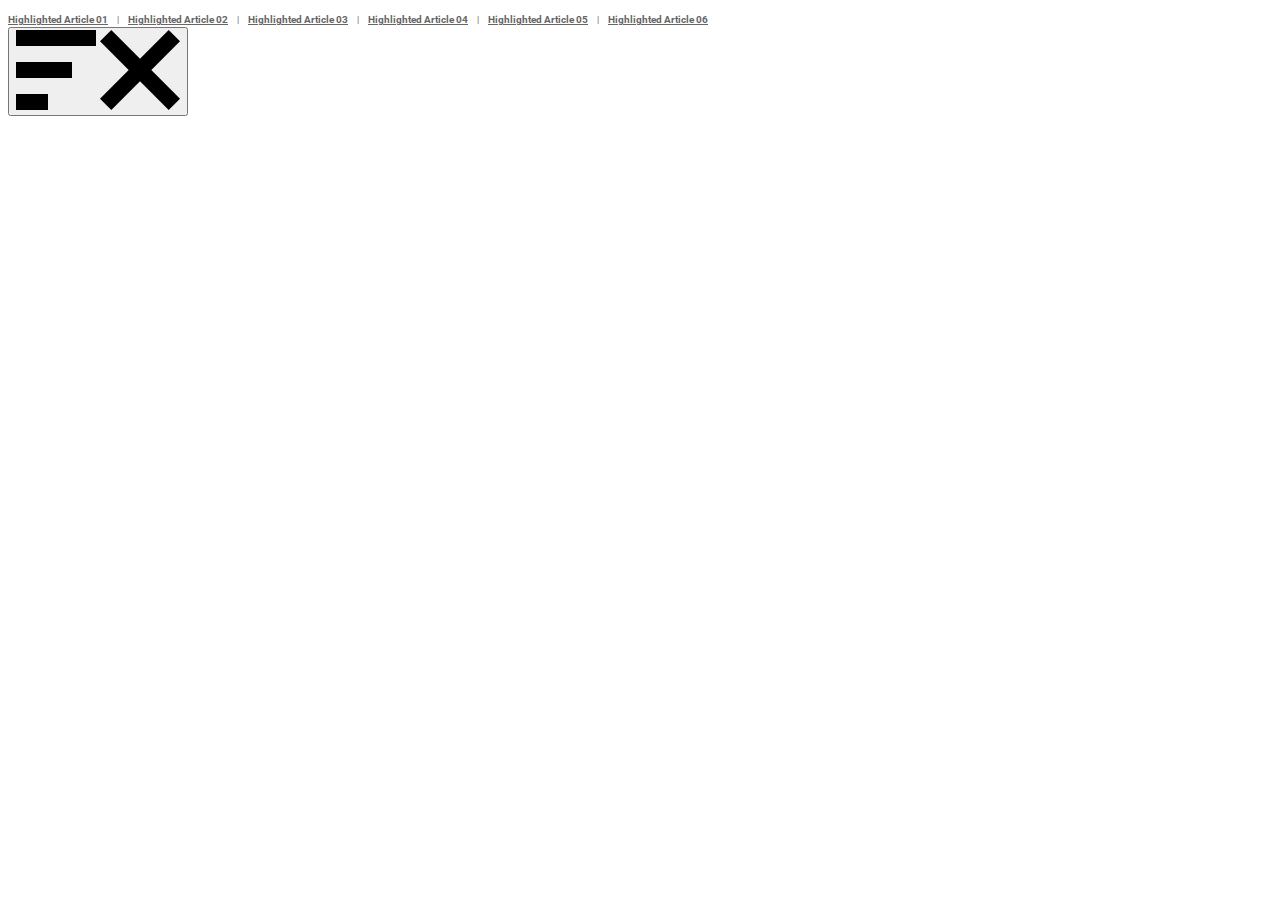
==== ct-Module05-bootstrap-Assignment02-recreatePage/index.html @ 2f9b68da "Added font + color" ====
<!doctype html>
<html lang="en">
<head>
    <!-- gamepost log svg saved as favicon type image/svg+xml required -->
    <link rel="icon" href="assets/img/favicon.svg" sizes="any" type="image/svg+xml">
    <!-- Required meta tags -->
    <meta charset="utf-8" />
    <meta
        name="viewport"
        content="width=device-width, initial-scale=1, shrink-to-fit=no"
    />
    <!-- get fonts: Incolsolata and Roboto -->
    <link rel="preconnect" href="https://fonts.googleapis.com">
    <link rel="preconnect" href="https://fonts.gstatic.com" crossorigin>
    <link href="https://fonts.googleapis.com/css2?family=Inconsolata:wght@200..900&family=Roboto:ital,wght@0,100..900;1,100..900&display=swap" rel="stylesheet">

    <!-- Bootstrap CSS v5.2.1 -->
    <link
        href="https://cdn.jsdelivr.net/npm/bootstrap@5.3.2/dist/css/bootstrap.min.css"
        rel="stylesheet"
        integrity="sha384-T3c6CoIi6uLrA9TneNEoa7RxnatzjcDSCmG1MXxSR1GAsXEV/Dwwykc2MPK8M2HN"
        crossorigin="anonymous"
    />

    
    <!-- Bootstrap JavaScript Libraries -->
    <script
        src="https://cdn.jsdelivr.net/npm/@popperjs/core@2.11.8/dist/umd/popper.min.js"
        integrity="sha384-I7E8VVD/ismYTF4hNIPjVp/Zjvgyol6VFvRkX/vR+Vc4jQkC+hVqc2pM8ODewa9r"
        crossorigin="anonymous"
    ></script>

    <!-- /bs js lib -->
    <script
        src="https://cdn.jsdelivr.net/npm/bootstrap@5.3.2/dist/js/bootstrap.min.js"
        integrity="sha384-BBtl+eGJRgqQAUMxJ7pMwbEyER4l1g+O15P+16Ep7Q9Q+zqX6gSbd85u4mG4QzX+"
        crossorigin="anonymous"
    ></script>
    <link rel="stylesheet" href="assets/css/remakeGamespot.css">
        <title></title>
</head>
    
    <!-- gamespot vector logo
    <svg width="731.79" height="731.81" viewBox="0 0 731.79 731.81" aria-hidden="true" class="symbol symbol-logo-outline-circle">
        <path d="M365.89 0C163.81 0 0 163.83 0 365.91s163.81 365.9 365.89 365.9 365.9-163.81 365.9-365.9S568 0 365.89 0Zm0 684.24c-175.81 0-318.33-142.53-318.33-318.33S190.08 47.58 365.89 47.58 684.23 190.1 684.23 365.91 541.71 684.24 365.89 684.24Z"/>
        <path d="M508.25 506.5c-8.35-5.84-19.41-8.42-31.6-8.42-9.51 0-33.75 3.88-71.5 11.7-19.88 4.27-35.17 5.61-46.07 5.61-43.63 0-80.47-14.35-112.21-43.36-30.26-29.3-46.21-64.56-46.21-105.9 0-42.29 14.94-77.74 46-106.05 31.92-29.35 72.16-43.65 121.16-43.65 32.09 0 57.48 2.21 78.49 7.5 3.24.65 19.22 5.84 47.56 16.19l-11.58 44.3c-14.15-5.81-24.73-9.14-32.43-10.73a169.56 169.56 0 0 0-46.22-6.16c-31.92 0-56.85 10.13-75.72 30.29-17.42 18.52-25.53 41.72-25.53 68.73 0 26.67 7.79 48.47 23.74 66.42 16.17 18.15 35.2 26.03 57.16 26.03 8.48 0 16-1.34 21.83-6.58a27.1 27.1 0 0 0 9-20.83v-60.52h94.15Z"/>
    </svg> -->

     <!-- gamespot vector img-symbol
    <svg width="24" height="19" viewBox="0 0 24 19" aria-hidden="true" class="symbol symbol-image-variant">
        <path fill-rule="evenodd" d="M21.545 0c.527 0 .979.193 1.354.581.375.388.563.854.563 1.398v15.042a1.94 1.94 0 0 1-.563 1.398 1.815 1.815 0 0 1-1.354.581H2.378c-.527 0-.979-.193-1.354-.581a1.94 1.94 0 0 1-.562-1.398V1.979c0-.544.187-1.01.562-1.398A1.815 1.815 0 0 1 2.378 0h19.167Zm0 1.583H2.378a.36.36 0 0 0-.27.118.387.387 0 0 0-.114.278v12.658L7.36 9.5l1.916 1.98 6.134-6.334 6.518 6.285V1.979c0-.107-.039-.2-.114-.278a.36.36 0 0 0-.27-.118ZM8.128 5.542c0 .66-.223 1.22-.67 1.682-.448.462-.991.693-1.63.693-.64 0-1.182-.23-1.63-.693a2.328 2.328 0 0 1-.67-1.682c0-.66.223-1.221.67-1.683.448-.462.99-.693 1.63-.693.639 0 1.182.231 1.63.693.447.462.67 1.023.67 1.683Z">
        </path>
    </svg> -->
    
<body class="roboto">
    <div id="superContainer d-block"></div>
        <header class="row d-flex ps-3">
            <div class="col-auto font-thin border-bottom border-0 py-3" id="navHighlightedLinks">
                <span class="col">
                    <a class="link-secondary link-underline link-underline-opacity-0" href="#">Highlighted Article 01</a>
                </span>
                <span class="col">
                    <a class="link-secondary link-underline link-underline-opacity-0" href="#">Highlighted Article 02</a>
                </span>
                <span class="col">
                    <a class="link-secondary link-underline link-underline-opacity-0" href="#">Highlighted Article 03</a>
                </span>
                <span class="col">
                    <a class="link-secondary link-underline link-underline-opacity-0" href="#">Highlighted Article 04</a>
                </span>
                <span class="col">
                    <a class="link-secondary link-underline link-underline-opacity-0" href="#">Highlighted Article 05</a>
                </span>
                <span class="col">
                    <a class="link-secondary link-underline link-underline-opacity-0" href="#">Highlighted Article 06</a>
                </span>
            </div>
                    <div class="flex-wrap row d-block">    
                    <div class="nav navbar-brand navbar-collapse">
                            <button class="js-masthead-toggle masthead-toggle masthead-toggle-nav masthead-tappable masthead-hspace-r--tappable flexbox-inline-flex flexbox-justify-center flexbox-align-center no-button-styles" data-toggle="nav" type="button" aria-label="Toggle Site Navigation">
                                <i class="masthead-toggle-nav-open">
                                    <svg width="80px" height="80px" viewBox="0 0 80 80" aria-hidden="true" class="symbol symbol-menu">
                                        <path d="M0 0h80v16H0zM0 32h56v16H0zM0 64h32v16H0z"/>
                                    </svg>
                                </i>
                                <i class="masthead-toggle-close masthead-toggle-nav-close">
                                    <svg width="80" height="80" viewBox="0 0 80 80" aria-hidden="true" class="symbol symbol-close">
                                        <path d="M80 11.31 68.69 0 40 28.69 11.31 0 0 11.31 28.69 40 0 68.69 11.31 80 40 51.31 68.69 80 80 68.69 51.31 40 80 11.31z"/>
                                    </svg>
                                </i>
                            </button>
                        </div>
                        <div class="masthead-nav-section">
                            <div class="masthead-logo flexbox-justify-center">
                                <a class="masthead-logo-link masthead-tappable flexbox-inline-flex flexbox-justify-center" href="/" title="GameSpot">
                                    <i class="masthead-logo-asset inline-block masthead-logo-asset-compact ">
                                        
                                    </i>
                                </a>
                            </div>
                        </div>
                        <div class="masthead-nav-section masthead-user-nav flexbox-justify-flex-end">
                            <div class="masthead-nav-item masthead-user-nav-item height-100  masthead-hspace-l--tappable">
                                <div class="masthead-nav-item-wrap base-flexbox">
                                    <a href="/login-signup/" class="masthead-nav-item-label masthead-user-nav-item-label masthead-tappable flexbox-align-center flexbox-justify-center" title="Login / Sign Up" aria-label="Login or Sign Up">

                                    </a>
    </div>
</body>
</html>
---- ct-Module05-bootstrap-Assignment02-recreatePage/assets/css/remakeGamespot.css ----
.roboto {
    font-family: "Roboto", serif !important;
    font-optical-sizing: auto;
    font-weight: bold;
    font-style: normal;
}

#navHighlightedLinks span:not(:last-child)::after {
    content: '|';
    font-size: xx-small;
    font-weight: lighter;
    color: #666;
    padding-left: 5px;
    padding-right: 5px;
}

#navHighlightedLinks a {
    
    font-size: x-small;
}

a {
    color: #666;
}

a:hover {
    color: #de004a !important;
}
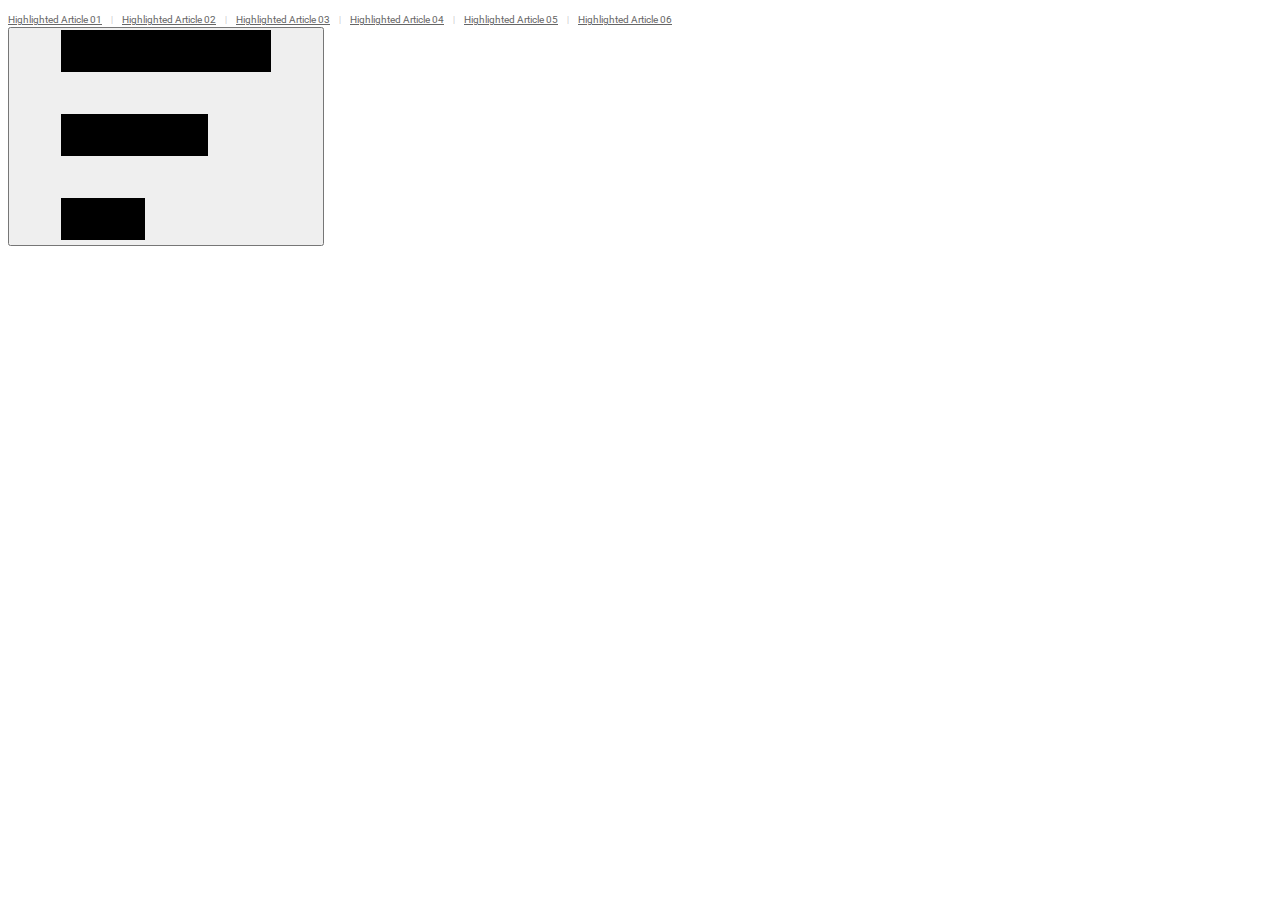
==== commit 176103a9: "Updated .css file name, added js for swapVisById feature" ====
--- a/ct-Module05-bootstrap-Assignment02-recreatePage/index.html
+++ b/ct-Module05-bootstrap-Assignment02-recreatePage/index.html
@@ -30,81 +30,105 @@
         crossorigin="anonymous"
     ></script>
 
-    <!-- /bs js lib -->
+    <!-- bs js lib -->
     <script
         src="https://cdn.jsdelivr.net/npm/bootstrap@5.3.2/dist/js/bootstrap.min.js"
         integrity="sha384-BBtl+eGJRgqQAUMxJ7pMwbEyER4l1g+O15P+16Ep7Q9Q+zqX6gSbd85u4mG4QzX+"
         crossorigin="anonymous"
     ></script>
-    <link rel="stylesheet" href="assets/css/remakeGamespot.css">
+    <link rel="stylesheet" href="assets/css/gamespotStyle.css" />
+    <script src="assets/script/gamespotScripts.js"></script>
         <title></title>
 </head>
     
     <!-- gamespot vector logo
-    <svg width="731.79" height="731.81" viewBox="0 0 731.79 731.81" aria-hidden="true" class="symbol symbol-logo-outline-circle">
+    <svg width="731.79" height="731.81" viewBox="0 0 731.79 731.81" class="symbol symbol-logo-outline-circle">
         <path d="M365.89 0C163.81 0 0 163.83 0 365.91s163.81 365.9 365.89 365.9 365.9-163.81 365.9-365.9S568 0 365.89 0Zm0 684.24c-175.81 0-318.33-142.53-318.33-318.33S190.08 47.58 365.89 47.58 684.23 190.1 684.23 365.91 541.71 684.24 365.89 684.24Z"/>
         <path d="M508.25 506.5c-8.35-5.84-19.41-8.42-31.6-8.42-9.51 0-33.75 3.88-71.5 11.7-19.88 4.27-35.17 5.61-46.07 5.61-43.63 0-80.47-14.35-112.21-43.36-30.26-29.3-46.21-64.56-46.21-105.9 0-42.29 14.94-77.74 46-106.05 31.92-29.35 72.16-43.65 121.16-43.65 32.09 0 57.48 2.21 78.49 7.5 3.24.65 19.22 5.84 47.56 16.19l-11.58 44.3c-14.15-5.81-24.73-9.14-32.43-10.73a169.56 169.56 0 0 0-46.22-6.16c-31.92 0-56.85 10.13-75.72 30.29-17.42 18.52-25.53 41.72-25.53 68.73 0 26.67 7.79 48.47 23.74 66.42 16.17 18.15 35.2 26.03 57.16 26.03 8.48 0 16-1.34 21.83-6.58a27.1 27.1 0 0 0 9-20.83v-60.52h94.15Z"/>
     </svg> -->
 
      <!-- gamespot vector img-symbol
-    <svg width="24" height="19" viewBox="0 0 24 19" aria-hidden="true" class="symbol symbol-image-variant">
+    <svg width="24" height="19" viewBox="0 0 24 19" class="symbol symbol-image-variant">
         <path fill-rule="evenodd" d="M21.545 0c.527 0 .979.193 1.354.581.375.388.563.854.563 1.398v15.042a1.94 1.94 0 0 1-.563 1.398 1.815 1.815 0 0 1-1.354.581H2.378c-.527 0-.979-.193-1.354-.581a1.94 1.94 0 0 1-.562-1.398V1.979c0-.544.187-1.01.562-1.398A1.815 1.815 0 0 1 2.378 0h19.167Zm0 1.583H2.378a.36.36 0 0 0-.27.118.387.387 0 0 0-.114.278v12.658L7.36 9.5l1.916 1.98 6.134-6.334 6.518 6.285V1.979c0-.107-.039-.2-.114-.278a.36.36 0 0 0-.27-.118ZM8.128 5.542c0 .66-.223 1.22-.67 1.682-.448.462-.991.693-1.63.693-.64 0-1.182-.23-1.63-.693a2.328 2.328 0 0 1-.67-1.682c0-.66.223-1.221.67-1.683.448-.462.99-.693 1.63-.693.639 0 1.182.231 1.63.693.447.462.67 1.023.67 1.683Z">
         </path>
     </svg> -->
+
+    <!-- gamespot menu button
+    <button class=" d-inline-block justify-center align-items-center" id="navToggle" data-toggle="navToggle" type="button" aria-label="Toggle Site Navigation">
+        <i class="nav navbar-toggler-icon">
+            <svg width="80px" height="80px" viewBox="0 0 80 80" class="" id="navToggleOpen">
+                <path d="M0 0h80v16H0zM0 32h56v16H0zM0 64h32v16H0z"/>
+            </svg>
+        </i>
+        <i class="nav navbar-toggler-icon d-none" id="navToggleClose">
+            <svg width="80" height="80" viewBox="0 0 80 80" class="symbol symbol-close">
+                <path d="M80 11.31 68.69 0 40 28.69 11.31 0 0 11.31 28.69 40 0 68.69 11.31 80 40 51.31 68.69 80 80 68.69 51.31 40 80 11.31z"/>
+            </svg>
+        </i>
+    </button> -->
     
 <body class="roboto">
-    <div id="superContainer d-block"></div>
-        <header class="row d-flex ps-3">
-            <div class="col-auto font-thin border-bottom border-0 py-3" id="navHighlightedLinks">
-                <span class="col">
-                    <a class="link-secondary link-underline link-underline-opacity-0" href="#">Highlighted Article 01</a>
-                </span>
-                <span class="col">
-                    <a class="link-secondary link-underline link-underline-opacity-0" href="#">Highlighted Article 02</a>
-                </span>
-                <span class="col">
-                    <a class="link-secondary link-underline link-underline-opacity-0" href="#">Highlighted Article 03</a>
-                </span>
-                <span class="col">
-                    <a class="link-secondary link-underline link-underline-opacity-0" href="#">Highlighted Article 04</a>
-                </span>
-                <span class="col">
-                    <a class="link-secondary link-underline link-underline-opacity-0" href="#">Highlighted Article 05</a>
-                </span>
-                <span class="col">
-                    <a class="link-secondary link-underline link-underline-opacity-0" href="#">Highlighted Article 06</a>
-                </span>
+<div id="superContainer d-block col"></div>
+    <header class="row d-flex ps-3">
+        <div class="col-auto font-thin border-bottom border-0 py-3" id="navHighlightedLinks">
+            <span class="col">
+                <a class="link-secondary link-underline link-underline-opacity-0" href="#">Highlighted Article 01</a>
+            </span>
+            <span class="col">
+                <a class="link-secondary link-underline link-underline-opacity-0" href="#">Highlighted Article 02</a>
+            </span>
+            <span class="col">
+                <a class="link-secondary link-underline link-underline-opacity-0" href="#">Highlighted Article 03</a>
+            </span>
+            <span class="col">
+                <a class="link-secondary link-underline link-underline-opacity-0" href="#">Highlighted Article 04</a>
+            </span>
+            <span class="col">
+                <a class="link-secondary link-underline link-underline-opacity-0" href="#">Highlighted Article 05</a>
+            </span>
+            <span class="col">
+                <a class="link-secondary link-underline link-underline-opacity-0" href="#">Highlighted Article 06</a>
+            </span>
+        </div>
+        <div class="flex-wrap row d-block">    
+            <div class="nav navbar-brand navbar-collapse pt-15px">
+                <div class="container-fluid d-md-none d-lg-none col" id="toggleIconContainer">
+                    <button class="btn bg-transparent justify-start w-8 h-8"
+                        data-toggle="navToggle"
+                        type="button"
+                        aria-label="Toggle Site Navigation"
+                        onclick="swapVisById('\#navToggle')"
+                    >
+                        <i class="nav navbar-toggler-icon d-lg-none" id="navToggle">
+                            <!-- svg snagged from gamespot.com -->
+                            <svg width="70%" height="70%" viewBox="0 0 80 80">
+                                <path d="M0 0h80v16H0zM0 32h56v16H0zM0 64h32v16H0z"/>
+                            </svg>
+                        </i>
+                        <i class="nav navbar-toggler-icon d-lg-none" id="navToggle" hidden>
+                            <svg width="70%" height="70%" viewBox="0 0 80 80" fill="#de004a">
+                                <path d="M80 11.31 68.69 0 40 28.69 11.31 0 0 11.31 28.69 40 0 68.69 11.31 80 40 51.31 68.69 80 80 68.69 51.31 40 80 11.31z"/>
+                            </svg>
+                        </i>
+                </div>     
+                
+                
+                
+                
+        </div>
+    </header>
+    <div class="container container-fluid" id="mainContent">
+        <main>
+            <div class="container-fluid flex-sm-wrap" id="topArticles">
+                <div class="m-md-0 m-2 flex-lg-grow-1" id="article1">
+
+                </div>
+                <div class="m-md-0 flex-md-shrink-1 m-lg-2" id="article2">
+
+                </div>
             </div>
-                    <div class="flex-wrap row d-block">    
-                    <div class="nav navbar-brand navbar-collapse">
-                            <button class="js-masthead-toggle masthead-toggle masthead-toggle-nav masthead-tappable masthead-hspace-r--tappable flexbox-inline-flex flexbox-justify-center flexbox-align-center no-button-styles" data-toggle="nav" type="button" aria-label="Toggle Site Navigation">
-                                <i class="masthead-toggle-nav-open">
-                                    <svg width="80px" height="80px" viewBox="0 0 80 80" aria-hidden="true" class="symbol symbol-menu">
-                                        <path d="M0 0h80v16H0zM0 32h56v16H0zM0 64h32v16H0z"/>
-                                    </svg>
-                                </i>
-                                <i class="masthead-toggle-close masthead-toggle-nav-close">
-                                    <svg width="80" height="80" viewBox="0 0 80 80" aria-hidden="true" class="symbol symbol-close">
-                                        <path d="M80 11.31 68.69 0 40 28.69 11.31 0 0 11.31 28.69 40 0 68.69 11.31 80 40 51.31 68.69 80 80 68.69 51.31 40 80 11.31z"/>
-                                    </svg>
-                                </i>
-                            </button>
-                        </div>
-                        <div class="masthead-nav-section">
-                            <div class="masthead-logo flexbox-justify-center">
-                                <a class="masthead-logo-link masthead-tappable flexbox-inline-flex flexbox-justify-center" href="/" title="GameSpot">
-                                    <i class="masthead-logo-asset inline-block masthead-logo-asset-compact ">
-                                        
-                                    </i>
-                                </a>
-                            </div>
-                        </div>
-                        <div class="masthead-nav-section masthead-user-nav flexbox-justify-flex-end">
-                            <div class="masthead-nav-item masthead-user-nav-item height-100  masthead-hspace-l--tappable">
-                                <div class="masthead-nav-item-wrap base-flexbox">
-                                    <a href="/login-signup/" class="masthead-nav-item-label masthead-user-nav-item-label masthead-tappable flexbox-align-center flexbox-justify-center" title="Login / Sign Up" aria-label="Login or Sign Up">
-
-                                    </a>
+        </main>
     </div>
+</div>
 </body>
 </html>--- a/ct-Module05-bootstrap-Assignment02-recreatePage/assets/css/gamespotStyle.css
+++ b/ct-Module05-bootstrap-Assignment02-recreatePage/assets/css/gamespotStyle.css
@@ -0,0 +1,52 @@
+/* setup fonts */
+html {
+    font-family: -apple-system, ".SFNSText-Regular", BlinkMacSystemFont, "San Francisco", "Roboto", "Segoe UI", "Oxygen", "Ubuntu", "Cantarell", "Fira Sans", "Droid Sans", "Helvetica Neue", "Helvetica", "Lucida Grande", sans-serif;
+}
+
+.roboto {
+    font-family: "Roboto", serif !important;
+    font-optical-sizing: auto;
+    font-style: normal;
+}
+
+ /* top links */
+#navHighlightedLinks {
+    text-wrap-mode: nowrap;
+}
+
+#navHighlightedLinks span:not(:last-child)::after {
+    content: '|';
+    font-size: x-small;
+    font-weight: lighter !important;
+    color: #666;
+    padding-left: 5px;
+    padding-right: 5px;
+}
+
+#navHighlightedLinks a {
+    
+    font-size: x-small;
+}
+
+#navToggleOpen {
+    fill: #262626 !important;
+    visibility: visible !important;
+}
+
+#navToggleClose {
+    fill: #de004a;
+    visibility: hidden !important;
+}
+
+ /* link colors */
+a {
+    color: #666;
+}
+
+a:hover {
+    color: #de004a !important;
+}
+
+[hidden] {
+    display: none;
+}
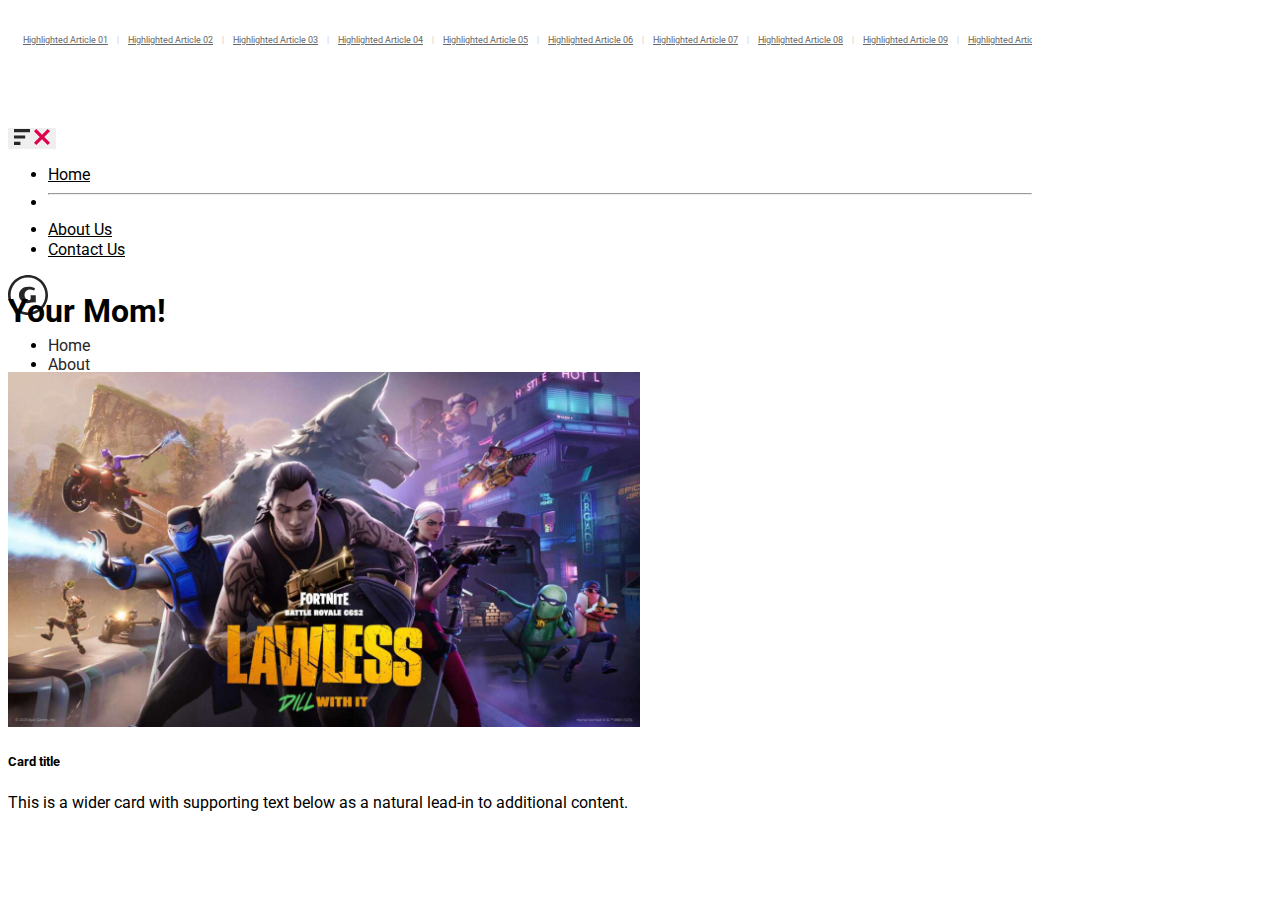
==== commit de4bc873: "Finished navbar" ====
--- a/ct-Module05-bootstrap-Assignment02-recreatePage/index.html
+++ b/ct-Module05-bootstrap-Assignment02-recreatePage/index.html
@@ -36,98 +36,156 @@
         integrity="sha384-BBtl+eGJRgqQAUMxJ7pMwbEyER4l1g+O15P+16Ep7Q9Q+zqX6gSbd85u4mG4QzX+"
         crossorigin="anonymous"
     ></script>
+    <!-- load jquery -->
+    <script src="https://code.jquery.com/jquery-3.6.4.min.js"></script>
+    <!-- load style -->
     <link rel="stylesheet" href="assets/css/gamespotStyle.css" />
+    <!-- load js -->
     <script src="assets/script/gamespotScripts.js"></script>
-        <title></title>
+    <!-- needs jquery to be loaded 1st -->
+    <script>
+        //Load home into div w/ content id upon page load
+        $(document).ready(function() {
+            $('#mainContent').load('home.html');
+            // Run logoSizeUpdate immediately
+            logoSizeUpdate();
+
+            // Correctly add event listeners
+            window.addEventListener('resize', logoSizeUpdate);
+        });
+    </script>
+    <!-- intentionally left out <title>, loaded pages with will supplant the missing tag -->
 </head>
-    
-    <!-- gamespot vector logo
-    <svg width="731.79" height="731.81" viewBox="0 0 731.79 731.81" class="symbol symbol-logo-outline-circle">
-        <path d="M365.89 0C163.81 0 0 163.83 0 365.91s163.81 365.9 365.89 365.9 365.9-163.81 365.9-365.9S568 0 365.89 0Zm0 684.24c-175.81 0-318.33-142.53-318.33-318.33S190.08 47.58 365.89 47.58 684.23 190.1 684.23 365.91 541.71 684.24 365.89 684.24Z"/>
-        <path d="M508.25 506.5c-8.35-5.84-19.41-8.42-31.6-8.42-9.51 0-33.75 3.88-71.5 11.7-19.88 4.27-35.17 5.61-46.07 5.61-43.63 0-80.47-14.35-112.21-43.36-30.26-29.3-46.21-64.56-46.21-105.9 0-42.29 14.94-77.74 46-106.05 31.92-29.35 72.16-43.65 121.16-43.65 32.09 0 57.48 2.21 78.49 7.5 3.24.65 19.22 5.84 47.56 16.19l-11.58 44.3c-14.15-5.81-24.73-9.14-32.43-10.73a169.56 169.56 0 0 0-46.22-6.16c-31.92 0-56.85 10.13-75.72 30.29-17.42 18.52-25.53 41.72-25.53 68.73 0 26.67 7.79 48.47 23.74 66.42 16.17 18.15 35.2 26.03 57.16 26.03 8.48 0 16-1.34 21.83-6.58a27.1 27.1 0 0 0 9-20.83v-60.52h94.15Z"/>
-    </svg> -->
 
-     <!-- gamespot vector img-symbol
+<!-- gamespot vector img-symbol
     <svg width="24" height="19" viewBox="0 0 24 19" class="symbol symbol-image-variant">
         <path fill-rule="evenodd" d="M21.545 0c.527 0 .979.193 1.354.581.375.388.563.854.563 1.398v15.042a1.94 1.94 0 0 1-.563 1.398 1.815 1.815 0 0 1-1.354.581H2.378c-.527 0-.979-.193-1.354-.581a1.94 1.94 0 0 1-.562-1.398V1.979c0-.544.187-1.01.562-1.398A1.815 1.815 0 0 1 2.378 0h19.167Zm0 1.583H2.378a.36.36 0 0 0-.27.118.387.387 0 0 0-.114.278v12.658L7.36 9.5l1.916 1.98 6.134-6.334 6.518 6.285V1.979c0-.107-.039-.2-.114-.278a.36.36 0 0 0-.27-.118ZM8.128 5.542c0 .66-.223 1.22-.67 1.682-.448.462-.991.693-1.63.693-.64 0-1.182-.23-1.63-.693a2.328 2.328 0 0 1-.67-1.682c0-.66.223-1.221.67-1.683.448-.462.99-.693 1.63-.693.639 0 1.182.231 1.63.693.447.462.67 1.023.67 1.683Z">
         </path>
     </svg> -->
-
-    <!-- gamespot menu button
-    <button class=" d-inline-block justify-center align-items-center" id="navToggle" data-toggle="navToggle" type="button" aria-label="Toggle Site Navigation">
-        <i class="nav navbar-toggler-icon">
-            <svg width="80px" height="80px" viewBox="0 0 80 80" class="" id="navToggleOpen">
-                <path d="M0 0h80v16H0zM0 32h56v16H0zM0 64h32v16H0z"/>
-            </svg>
-        </i>
-        <i class="nav navbar-toggler-icon d-none" id="navToggleClose">
-            <svg width="80" height="80" viewBox="0 0 80 80" class="symbol symbol-close">
-                <path d="M80 11.31 68.69 0 40 28.69 11.31 0 0 11.31 28.69 40 0 68.69 11.31 80 40 51.31 68.69 80 80 68.69 51.31 40 80 11.31z"/>
-            </svg>
-        </i>
-    </button> -->
     
 <body class="roboto">
-<div id="superContainer d-block col"></div>
-    <header class="row d-flex ps-3">
-        <div class="col-auto font-thin border-bottom border-0 py-3" id="navHighlightedLinks">
-            <span class="col">
-                <a class="link-secondary link-underline link-underline-opacity-0" href="#">Highlighted Article 01</a>
-            </span>
-            <span class="col">
-                <a class="link-secondary link-underline link-underline-opacity-0" href="#">Highlighted Article 02</a>
-            </span>
-            <span class="col">
-                <a class="link-secondary link-underline link-underline-opacity-0" href="#">Highlighted Article 03</a>
-            </span>
-            <span class="col">
-                <a class="link-secondary link-underline link-underline-opacity-0" href="#">Highlighted Article 04</a>
-            </span>
-            <span class="col">
-                <a class="link-secondary link-underline link-underline-opacity-0" href="#">Highlighted Article 05</a>
-            </span>
-            <span class="col">
-                <a class="link-secondary link-underline link-underline-opacity-0" href="#">Highlighted Article 06</a>
-            </span>
-        </div>
-        <div class="flex-wrap row d-block">    
-            <div class="nav navbar-brand navbar-collapse pt-15px">
-                <div class="container-fluid d-md-none d-lg-none col" id="toggleIconContainer">
-                    <button class="btn bg-transparent justify-start w-8 h-8"
-                        data-toggle="navToggle"
-                        type="button"
-                        aria-label="Toggle Site Navigation"
-                        onclick="swapVisById('\#navToggle')"
-                    >
-                        <i class="nav navbar-toggler-icon d-lg-none" id="navToggle">
-                            <!-- svg snagged from gamespot.com -->
-                            <svg width="70%" height="70%" viewBox="0 0 80 80">
-                                <path d="M0 0h80v16H0zM0 32h56v16H0zM0 64h32v16H0z"/>
-                            </svg>
-                        </i>
-                        <i class="nav navbar-toggler-icon d-lg-none" id="navToggle" hidden>
-                            <svg width="70%" height="70%" viewBox="0 0 80 80" fill="#de004a">
-                                <path d="M80 11.31 68.69 0 40 28.69 11.31 0 0 11.31 28.69 40 0 68.69 11.31 80 40 51.31 68.69 80 80 68.69 51.31 40 80 11.31z"/>
-                            </svg>
-                        </i>
-                </div>     
-                
-                
-                
-                
-        </div>
-    </header>
-    <div class="container container-fluid" id="mainContent">
-        <main>
-            <div class="container-fluid flex-sm-wrap" id="topArticles">
-                <div class="m-md-0 m-2 flex-lg-grow-1" id="article1">
-
+<div class="d-flex align-items-center d-grid" id="superContainer">
+    <!-- height figured out through guess and check ~60px -->
+    <div class="flex-sm-fill px-0 ps-md-3 ps-lg-5" id="headerContainer" style="height: 8.216rem;">
+        <header class="">
+            <!-- position absolute to scroll on small screens, scrollbar width=0 to hide -->
+            <div class="position-fixed font-thin mb-8 overflow-x-scroll" id="navHighlightedLinks">
+                <!-- Placeholder links to show :hover color and underline transparency -->
+                <span class="col">
+                    <a class="link-underline-secondary link-underline-opacity-0" href="#">Highlighted Article 01</a>
+                </span>
+                <span class="col">
+                    <a class="link-underline-secondary link-underline-opacity-0" href="#">Highlighted Article 02</a>
+                </span>
+                <span class="col">
+                    <a class="link-underline-secondary link-underline-opacity-0" href="#">Highlighted Article 03</a>
+                </span>
+                <span class="col">
+                    <a class="link-underline-secondary link-underline-opacity-0" href="#">Highlighted Article 04</a>
+                </span>
+                <span class="col">
+                    <a class="link-underline-secondary link-underline-opacity-0" href="#">Highlighted Article 05</a>
+                </span>
+                <span class="col">
+                    <a class="link-underline-secondary link-underline-opacity-0" href="#">Highlighted Article 06</a>
+                </span>
+                <span class="col">
+                    <a class="link-underline-secondary link-underline-opacity-0" href="#">Highlighted Article 07</a>
+                </span>
+                <span class="col">
+                    <a class="link-underline-secondary link-underline-opacity-0" href="#">Highlighted Article 08</a>
+                </span>
+                <span class="col">
+                    <a class="link-underline-secondary link-underline-opacity-0" href="#">Highlighted Article 09</a>
+                </span>
+                <span class="col">
+                    <a class="link-underline-secondary link-underline-opacity-0" href="#">Highlighted Article 10</a>
+                </span>
+            </div>
+            <!-- end navHighlightedLinks -->
+            <div id="topSpacer"></div>
+            <!-- invisible div to space navbar appropriately -->
+            <script>
+                setSpacerHeight('topSpacer', 'navHighlightedLinks');
+            </script>
+            <nav class="navbar navbar-expand-md bg-transparent" id="navbar">
+                <div class="container-fluid border-top border-0">
+                    <!-- Mobile (small screen) toggle button -->
+                    <div class="dropdown">
+                        <button
+                            class="btn bg-transparent d-md-none flex-fill float-start"
+                            id="dropdownMenuButton"
+                            type="button" 
+                            data-bs-toggle="dropdown"
+                            aria-expanded="false"
+                            onclick="toggleNavIcons()"
+                        >
+                            <i id="navToggleOpen">
+                                <!-- hamburger icon snagged from gamespot.com -->
+                                <svg width="16" height="16" viewBox="0 0 80 80" fill="#262626">
+                                    <path d="M0 0h80v16H0zM0 32h56v16H0zM0 64h32v16H0z"/>
+                                </svg>
+                            </i>
+                            <i  class="d-none" id="navToggleClose">
+                                <!-- close dropdown menu icon -- snagged from gamespot.com -->
+                                <svg width="16" height="16" viewBox="0 0 80 80" fill="#de004a">
+                                    <path d="M80 11.31 68.69 0 40 28.69 11.31 0 0 11.31 28.69 40 0 68.69 11.31 80 40 51.31 68.69 80 80 68.69 51.31 40 80 11.31z"/>
+                                </svg>
+                            </i>
+                        </button>
+                        <ul class="dropdown-menu border-0" data-toggle="toggle" aria-labelledby="dropdownMenuButton">
+                            <li><a class="dropdown-item" href="#" onclick="swapMainContent('home.html')">Home</a></li>
+                            <li><hr class="dropdown-divider"></li>
+                            <li><a class="dropdown-item" href="#" onclick="swapMainContent('about.html')">About Us</a></li>
+                            <li><a class="dropdown-item" href="#" onclick="swapMainContent('contact.html')">Contact Us</a></li>
+                        </ul>
+                    </div>
+                    <!-- snagged logo from gamespot -->
+                    <a class="navbar-brand mx-auto mx-md-0 ps-md-3" onclick="swapMainContent('home.html')">
+                        <svg viewBox="0 0 731.79 731.81" id="gsLogo" width="40" height="40" fill="#262626">
+                            <path d="M365.89 0C163.81 0 0 163.83 0 365.91s163.81 365.9 365.89 365.9 365.9-163.81 365.9-365.9S568 0 365.89 0Zm0 684.24c-175.81 0-318.33-142.53-318.33-318.33S190.08 47.58 365.89 47.58 684.23 190.1 684.23 365.91 541.71 684.24 365.89 684.24Z"/>
+                            <path d="M508.25 506.5c-8.35-5.84-19.41-8.42-31.6-8.42-9.51 0-33.75 3.88-71.5 11.7-19.88 4.27-35.17 5.61-46.07 5.61-43.63 0-80.47-14.35-112.21-43.36-30.26-29.3-46.21-64.56-46.21-105.9 0-42.29 14.94-77.74 46-106.05 31.92-29.35 72.16-43.65 121.16-43.65 32.09 0 57.48 2.21 78.49 7.5 3.24.65 19.22 5.84 47.56 16.19l-11.58 44.3c-14.15-5.81-24.73-9.14-32.43-10.73a169.56 169.56 0 0 0-46.22-6.16c-31.92 0-56.85 10.13-75.72 30.29-17.42 18.52-25.53 41.72-25.53 68.73 0 26.67 7.79 48.47 23.74 66.42 16.17 18.15 35.2 26.03 57.16 26.03 8.48 0 16-1.34 21.83-6.58a27.1 27.1 0 0 0 9-20.83v-60.52h94.15Z"/>
+                        </svg>
+                    </a>
+                    <!-- Expanded Menu for non-mobile devices -->
+                    <div class="collapse navbar-collapse d-md-flex justify-content-start" id="expandedMenu">
+                        <ul class="navbar-nav">
+                            <li class="nav-item ms-3 ms-lg-4 me-3">
+                                <a class="nav-link" href="#" onclick="swapMainContent('home.html')">Home</a>
+                            </li>
+                            <li class="nav-item me-3">
+                                <a class="nav-link" href="#" onclick="swapMainContent('about.html')">About</a>
+                            </li>
+                            <li class="nav-item me-3">
+                                <a class="nav-link" href="#" onclick="swapMainContent('contact.html')">Contact</a>
+                            </li>
+                        </ul>
+                    </div>
+                    <!-- end of expandedMenu -->
+                    <div class="col float-end" id="signIn">
+                        <div class=" float-end pe-3 mx-0 me-md-4 me-lg-5">
+                            <a href="signup.html">
+                                <svg width="16" height="16" viewBox="0 0 22 28" aria-hidden="true" fill="#262626">
+                                    <path d="M22 21.953q0 1.875-1.141 2.961T17.828 26H4.172q-1.891 0-3.031-1.086T0 21.953q0-.828.055-1.617t.219-1.703.414-1.695.672-1.523.969-1.266 1.336-.836T5.407 13q.141 0 .656.336t1.164.75 1.687.75 2.086.336 2.086-.336 1.687-.75 1.164-.75.656-.336q.953 0 1.742.313t1.336.836.969 1.266.672 1.523.414 1.695.219 1.703.055 1.617zM17 8q0 2.484-1.758 4.242T11 14t-4.242-1.758T5 8t1.758-4.242T11 2t4.242 1.758T17 8z">
+                                    </path>
+                                </svg>
+                            </a>
+                        </div>
+                    </div>
+                    <!-- end signIn -->
                 </div>
-                <div class="m-md-0 flex-md-shrink-1 m-lg-2" id="article2">
-
-                </div>
+                <!-- end navbar     -->
             </div>
-        </main>
+        </header>
+    </div>
+    <div id="navSpacer"></div>
+        <!-- invisible div to space mainContent appropriately -->
+        <script>
+            setSpacerHeight('navSpacer', 'headerContainer');
+        </script>
+    <!-- end headerContainer -->
+    <div class="container row" id="mainContent">
+        <!-- loaded content into mainContent-->
     </div>
 </div>
 </body>
--- a/ct-Module05-bootstrap-Assignment02-recreatePage/assets/css/gamespotStyle.css
+++ b/ct-Module05-bootstrap-Assignment02-recreatePage/assets/css/gamespotStyle.css
@@ -1,46 +1,73 @@
 /* setup fonts */
 html {
     font-family: -apple-system, ".SFNSText-Regular", BlinkMacSystemFont, "San Francisco", "Roboto", "Segoe UI", "Oxygen", "Ubuntu", "Cantarell", "Fira Sans", "Droid Sans", "Helvetica Neue", "Helvetica", "Lucida Grande", sans-serif;
+}
+
+#superContainer {
+    min-height: 100% !important;
+}
+
+#headerContainer {
+    width:80vw !important;
 }
 
 .roboto {
     font-family: "Roboto", serif !important;
     font-optical-sizing: auto;
     font-style: normal;
+    font-size: 1rem;
+    line-height: 1.222;
 }
 
  /* top links */
 #navHighlightedLinks {
+    padding: 20px 15px 20px 15px;
     text-wrap-mode: nowrap;
+    overflow-x: scroll;
+    scrollbar-width: none;
+    color: #666;
+    z-index: 100;
 }
 
+/* spans with parent matching parent id except last, put a | after */
 #navHighlightedLinks span:not(:last-child)::after {
     content: '|';
-    font-size: x-small;
-    font-weight: lighter !important;
+    font-size: x-small !important;
+    font-weight: lighter;
     color: #666;
     padding-left: 5px;
     padding-right: 5px;
+    
 }
 
 #navHighlightedLinks a {
-    
-    font-size: x-small;
+    font-size: xx-small !important;
 }
 
-#navToggleOpen {
-    fill: #262626 !important;
-    visibility: visible !important;
+/* override button border */
+#dropdownMenuButton {
+    border: 0 !important;
 }
 
-#navToggleClose {
-    fill: #de004a;
-    visibility: hidden !important;
+.expandedMenuLink {
+    color: #262626 !important;
+    text-decoration: none !important;
+    display: inline-block;
+    position: relative;
+    padding: 1rem 0 0.8rem 0;
+    border-bottom: 2px solid transparent;
+    transition: border-bottom 0.3s ease-in-out; 
 }
 
- /* link colors */
+.expandedMenuLink:hover {
+    border-bottom: 2px solid #de00a4;
+}
+
+
+/* link colors */
 a {
-    color: #666;
+    stroke-opacity: none;
+    color: inherit;
 }
 
 a:hover {
@@ -50,3 +77,42 @@
 [hidden] {
     display: none;
 }
+
+#absSpacer {
+    width: 100%;
+}
+
+/* override navbar */
+.navbar .container-fluid {
+    padding-left: 0 !important;
+}
+
+/* override nav-link */
+.nav-link {
+    color: #262626 !important;
+    text-decoration: none !important;
+    padding-left: 0 !important;
+    padding-right: 0 !important;
+    border-bottom: 2px solid transparent;
+    transition: border-bottom 0.3s ease-in-out; 
+}
+
+.nav-link:hover {
+    border-bottom: 2px solid #de00a4;
+}
+
+#mainContainer {
+    margin-top: 2rem !important;
+}
+
+/********************HOME*******************/
+
+#homeContainer img {
+    max-width: 100%;
+    height: auto;
+    z-index: 75;
+}
+
+#article1 {
+    max-width: 50%;
+}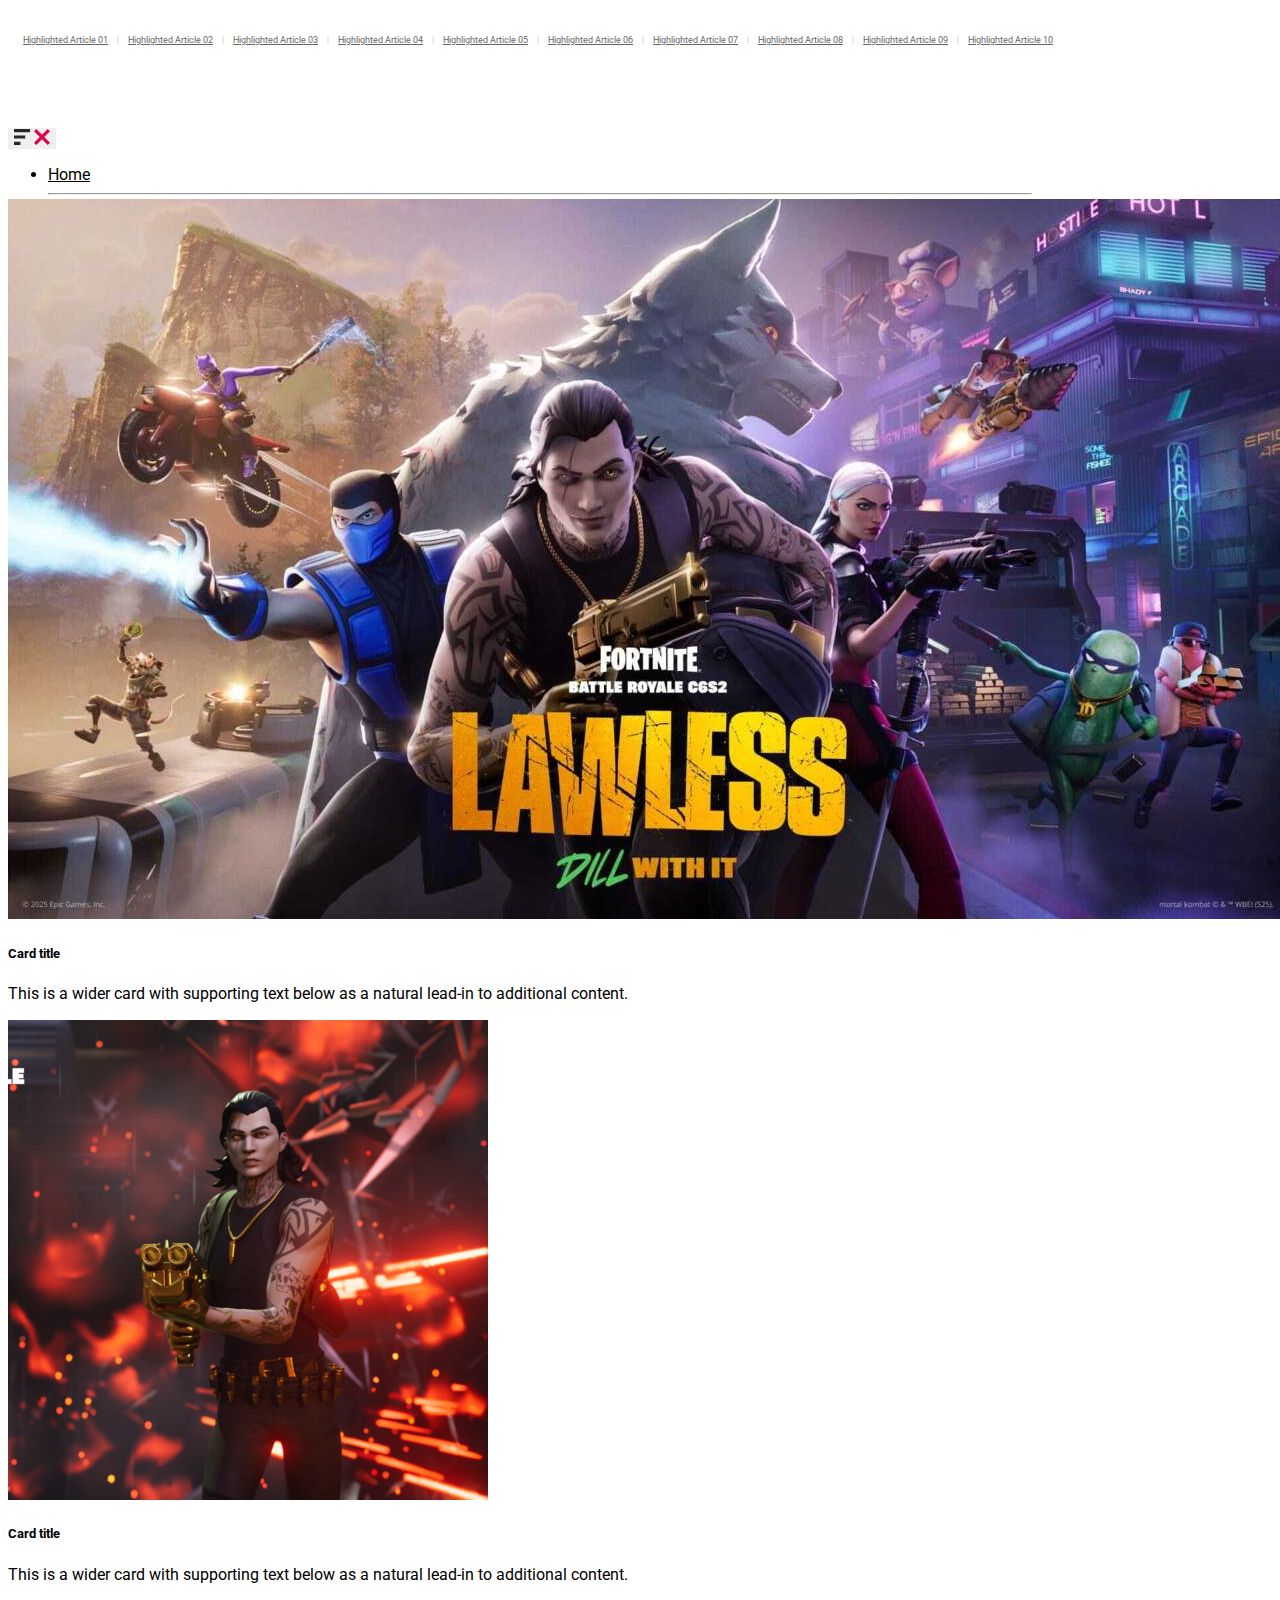
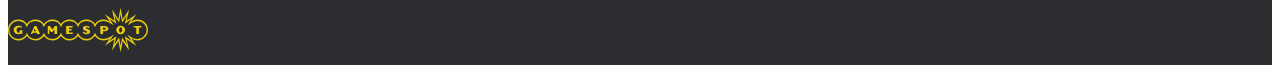
==== commit f768d01a: "Added home content" ====
--- a/ct-Module05-bootstrap-Assignment02-recreatePage/index.html
+++ b/ct-Module05-bootstrap-Assignment02-recreatePage/index.html
@@ -64,52 +64,53 @@
     </svg> -->
     
 <body class="roboto">
-<div class="d-flex align-items-center d-grid" id="superContainer">
+    <div class="position-fixed font-thin mb-8 overflow-x-scroll" id="navHighlightedLinks">
+        <!-- Placeholder links to show :hover color and underline transparency -->
+        <span class="col">
+            <a class="link-underline-secondary link-underline-opacity-0" href="#">Highlighted Article 01</a>
+        </span>
+        <span class="col">
+            <a class="link-underline-secondary link-underline-opacity-0" href="#">Highlighted Article 02</a>
+        </span>
+        <span class="col">
+            <a class="link-underline-secondary link-underline-opacity-0" href="#">Highlighted Article 03</a>
+        </span>
+        <span class="col">
+            <a class="link-underline-secondary link-underline-opacity-0" href="#">Highlighted Article 04</a>
+        </span>
+        <span class="col">
+            <a class="link-underline-secondary link-underline-opacity-0" href="#">Highlighted Article 05</a>
+        </span>
+        <span class="col">
+            <a class="link-underline-secondary link-underline-opacity-0" href="#">Highlighted Article 06</a>
+        </span>
+        <span class="col">
+            <a class="link-underline-secondary link-underline-opacity-0" href="#">Highlighted Article 07</a>
+        </span>
+        <span class="col">
+            <a class="link-underline-secondary link-underline-opacity-0" href="#">Highlighted Article 08</a>
+        </span>
+        <span class="col">
+            <a class="link-underline-secondary link-underline-opacity-0" href="#">Highlighted Article 09</a>
+        </span>
+        <span class="col">
+            <a class="link-underline-secondary link-underline-opacity-0" href="#">Highlighted Article 10</a>
+        </span>
+    </div>
+<div class="align-items-center flex-column d-flex container-fluid overflow-x-hidden" id="superContainer">
     <!-- height figured out through guess and check ~60px -->
-    <div class="flex-sm-fill px-0 ps-md-3 ps-lg-5" id="headerContainer" style="height: 8.216rem;">
+    <div class="flex-sm-fill min-vw-100 px-0 ps-md-3 ps-lg-5" id="headerContainer" style="height: 8.216rem;">
         <header class="">
             <!-- position absolute to scroll on small screens, scrollbar width=0 to hide -->
-            <div class="position-fixed font-thin mb-8 overflow-x-scroll" id="navHighlightedLinks">
-                <!-- Placeholder links to show :hover color and underline transparency -->
-                <span class="col">
-                    <a class="link-underline-secondary link-underline-opacity-0" href="#">Highlighted Article 01</a>
-                </span>
-                <span class="col">
-                    <a class="link-underline-secondary link-underline-opacity-0" href="#">Highlighted Article 02</a>
-                </span>
-                <span class="col">
-                    <a class="link-underline-secondary link-underline-opacity-0" href="#">Highlighted Article 03</a>
-                </span>
-                <span class="col">
-                    <a class="link-underline-secondary link-underline-opacity-0" href="#">Highlighted Article 04</a>
-                </span>
-                <span class="col">
-                    <a class="link-underline-secondary link-underline-opacity-0" href="#">Highlighted Article 05</a>
-                </span>
-                <span class="col">
-                    <a class="link-underline-secondary link-underline-opacity-0" href="#">Highlighted Article 06</a>
-                </span>
-                <span class="col">
-                    <a class="link-underline-secondary link-underline-opacity-0" href="#">Highlighted Article 07</a>
-                </span>
-                <span class="col">
-                    <a class="link-underline-secondary link-underline-opacity-0" href="#">Highlighted Article 08</a>
-                </span>
-                <span class="col">
-                    <a class="link-underline-secondary link-underline-opacity-0" href="#">Highlighted Article 09</a>
-                </span>
-                <span class="col">
-                    <a class="link-underline-secondary link-underline-opacity-0" href="#">Highlighted Article 10</a>
-                </span>
-            </div>
+            
             <!-- end navHighlightedLinks -->
             <div id="topSpacer"></div>
             <!-- invisible div to space navbar appropriately -->
             <script>
                 setSpacerHeight('topSpacer', 'navHighlightedLinks');
             </script>
-            <nav class="navbar navbar-expand-md bg-transparent" id="navbar">
-                <div class="container-fluid border-top border-0">
+            <nav class="navbar navbar-expand-md bg-transparent py-0" id="navbar">
+                <div class="container border-top border-0 pt-2">
                     <!-- Mobile (small screen) toggle button -->
                     <div class="dropdown">
                         <button
@@ -121,13 +122,13 @@
                             onclick="toggleNavIcons()"
                         >
                             <i id="navToggleOpen">
-                                <!-- hamburger icon snagged from gamespot.com -->
+                                <!-- snagged from gamespot.com -- hamburger icon -->
                                 <svg width="16" height="16" viewBox="0 0 80 80" fill="#262626">
                                     <path d="M0 0h80v16H0zM0 32h56v16H0zM0 64h32v16H0z"/>
                                 </svg>
                             </i>
                             <i  class="d-none" id="navToggleClose">
-                                <!-- close dropdown menu icon -- snagged from gamespot.com -->
+                                <!-- snagged from gamespot.com -- close dropdown menu icon -->
                                 <svg width="16" height="16" viewBox="0 0 80 80" fill="#de004a">
                                     <path d="M80 11.31 68.69 0 40 28.69 11.31 0 0 11.31 28.69 40 0 68.69 11.31 80 40 51.31 68.69 80 80 68.69 51.31 40 80 11.31z"/>
                                 </svg>
@@ -140,7 +141,7 @@
                             <li><a class="dropdown-item" href="#" onclick="swapMainContent('contact.html')">Contact Us</a></li>
                         </ul>
                     </div>
-                    <!-- snagged logo from gamespot -->
+                    <!-- snagged logo from gamespot -- encircled G -->
                     <a class="navbar-brand mx-auto mx-md-0 ps-md-3" onclick="swapMainContent('home.html')">
                         <svg viewBox="0 0 731.79 731.81" id="gsLogo" width="40" height="40" fill="#262626">
                             <path d="M365.89 0C163.81 0 0 163.83 0 365.91s163.81 365.9 365.89 365.9 365.9-163.81 365.9-365.9S568 0 365.89 0Zm0 684.24c-175.81 0-318.33-142.53-318.33-318.33S190.08 47.58 365.89 47.58 684.23 190.1 684.23 365.91 541.71 684.24 365.89 684.24Z"/>
@@ -178,14 +179,19 @@
             </div>
         </header>
     </div>
-    <div id="navSpacer"></div>
-        <!-- invisible div to space mainContent appropriately -->
-        <script>
-            setSpacerHeight('navSpacer', 'headerContainer');
-        </script>
     <!-- end headerContainer -->
-    <div class="container row" id="mainContent">
+    <div class="row d-grid max-w-75" id="mainContent">
         <!-- loaded content into mainContent-->
+    </div>
+
+        <footer class="col bottom-0 d-flex align-items-center justify-content-center w-100">
+            <!-- snagged from gamespot.com -- gamespot full logo-->
+            <i>
+                <svg onclick="swapMainContent('home.html')" width="140" height="60px" viewBox="0 0 1631.76 517.06" aria-hidden="true" fill="#ebcc0e">
+                    <path d="M1510 137.41a119.48 119.48 0 0 0-75.43 27l60.12-88.74-111.09 75.38L1411 19.51l-73.82 112.37L1311.82 0l-25.16 131.87-73.71-112 27.2 131.23-110.9-75 60 88.07a119.78 119.78 0 0 0-75.55-26.71c-41.34 0-77.15 20.59-99.43 51.75-22-31.16-58-51.75-99.3-51.75a121.52 121.52 0 0 0-99.24 51.75 121.49 121.49 0 0 0-99.21-51.75c-40.94 0-77.15 20.59-99.33 51.75a120.86 120.86 0 0 0-99-51.75c-41 0-77.23 20.59-99.53 51.75a120.74 120.74 0 0 0-99-51.75c-41 0-77.12 20.59-99.44 51.75a120.69 120.69 0 0 0-99.12-51.75C54.43 137.41 0 191.87 0 258.72S54.43 380 121.12 380a120.32 120.32 0 0 0 99.12-51.62c22.33 31.23 58.49 51.62 99.45 51.62a120.37 120.37 0 0 0 99-51.62C441 359.61 477.28 380 518.25 380a120.49 120.49 0 0 0 99-51.62 121.26 121.26 0 0 0 198.54 0 121.26 121.26 0 0 0 198.54 0c22.28 31.26 58.09 51.62 99.43 51.62 28.3 0 54.33-9.83 75.55-25.91l-60 87.21 111.12-75.21-27.22 131.36 73.73-112.09 25.06 131.7 25.5-131.72 73.71 111.88-27.42-131.37 111.12 75.34-59.15-86.55A121.82 121.82 0 0 0 1510 380c67.4 0 121.71-54.42 121.71-121.26S1577.44 137.41 1510 137.41Zm.76 225.84c-46 0-78.72-26.79-121-53.28l51.68 77.52-79.84-55.27 24.57 98.27-55.27-86-18.36 98.26-18.49-98.26-55.27 86 24.57-98.27-79.85 55.27 51.14-76.71c-42.47 26.22-76.33 52.46-121.17 52.46a104.7 104.7 0 0 1-99.32-71.68 104.65 104.65 0 0 1-198.64 0 104.65 104.65 0 0 1-198.64 0 104.65 104.65 0 0 1-198.64 0 104.65 104.65 0 0 1-198.64 0 104.73 104.73 0 1 1 0-66.1 104.65 104.65 0 0 1 198.64 0 104.65 104.65 0 0 1 198.64 0 104.65 104.65 0 0 1 198.64 0 104.65 104.65 0 0 1 198.64 0 104.7 104.7 0 0 1 99.32-71.68c46.59 0 78.7 26.25 121.17 52.46l-51.14-76.71 79.85 55.28-24.57-98.27 55.27 86 18.38-98.27 18.57 98.28 55.27-86-24.57 98.27 79.84-55.28-50.64 76c42.19-26 78.93-51.72 119.94-51.72a104.73 104.73 0 0 1 0 209.46Z"></path><path d="M136.2 280.15a8.92 8.92 0 0 1-2.94 6.85c-1.92 1.72-4.39 2.16-7.18 2.16a24 24 0 0 1-18.81-8.58c-5.25-5.91-7.81-13.08-7.81-21.85s2.67-16.52 8.4-22.61c6.21-6.63 14.41-10 24.91-10a55.78 55.78 0 0 1 15.21 2 63 63 0 0 1 10.67 3.53l3.81-14.57c-9.32-3.41-14.58-5.11-15.65-5.33-6.91-1.74-15.26-2.47-25.82-2.47-16.12 0-29.36 4.71-39.86 14.36C70.9 233 66 244.69 66 258.6c0 13.6 5.25 25.2 15.2 34.84a52.57 52.57 0 0 0 36.92 14.26 73.35 73.35 0 0 0 15.16-1.85c12.42-2.57 20.39-3.85 23.52-3.85a18.05 18.05 0 0 1 10.4 2.77v-44.54h-31ZM308.4 212.23l-43.31 92.56h18.71l6.92-15h42.42l6.9 15h34.07l-43.5-92.56Zm-9.81 60.86 13.24-28.58 13.32 28.58ZM517.91 252.84l-28.55-40.62h-25.93v92.56h17.13v-51.62l20.14 29.33h17.21l23.56-33.6v55.89h30.91v-92.56h-25.65l-28.82 40.62zM677.93 304.78h76.22v-16.79H709.2v-24.87h31.08v-16.93H709.2v-17.13h44.95v-16.84h-76.22v92.56zM924.15 245.87c-6.33-2.34-10.84-4.62-13.66-6.65s-3.9-4-3.9-5.65a5 5 0 0 1 2.39-4.4 13.87 13.87 0 0 1 6.92-1.63 57.86 57.86 0 0 1 16 2.27 70.33 70.33 0 0 1 14 6.76l8.35-12.57a70.11 70.11 0 0 0-18.25-9.85 66.35 66.35 0 0 0-24.85-4.79q-16.81 0-27.49 8.68c-6.69 5.34-10.17 12-10.17 19.93 0 6.43 2.28 11.89 7 16.89s11.62 9.48 21.33 13c14.46 5.57 21.74 10.1 21.74 13.61a6.14 6.14 0 0 1-3.16 5.53c-2.36 1.72-5.24 2.16-9.21 2.16-6.11 0-11.68-.76-16.67-2.92a54.94 54.94 0 0 1-14.66-8.9l-9.34 11.38a61.93 61.93 0 0 0 18.58 13.18 59.16 59.16 0 0 0 26.15 5.8c13.07 0 23.57-2.92 31.63-8.9 7.49-5.57 11.13-12 11.13-19.48a25.2 25.2 0 0 0-7-17.78c-5.43-6.04-14.22-11.61-26.86-15.67ZM1157.51 221.11c-7.93-6-17.35-8.88-28.29-8.88h-52.83v92.56h31.3v-30.85h21.53c10.94 0 20.36-3.13 28.29-9.21 7.72-6 11.48-13.38 11.48-21.84s-3.76-15.76-11.48-21.78Zm-24.43 31.38a20.71 20.71 0 0 1-13.05 4.11h-12.34v-27.54H1120a22.34 22.34 0 0 1 13.05 4.18c3.55 2.78 5.36 6.19 5.36 9.66.02 3.95-1.79 7.03-5.34 9.58ZM1349.28 223.58c-9.75-9.53-21.94-14.23-36.65-14.23-14.22 0-26.44 4.71-36.61 14.23-9.87 9.66-14.9 21.35-14.9 35s5 25.2 14.9 34.84a52.15 52.15 0 0 0 36.61 14.26c14.7 0 26.9-4.72 36.65-14.26 10.41-9.64 15.33-21.24 15.33-34.84s-5.16-25.34-15.33-35Zm-23.56 56.78c-3.74 6.13-7.95 8.81-12.87 8.81s-9.4-2.61-13.16-8.58a46.53 46.53 0 0 1 0-43.73c4-6.19 8.24-9.33 13.16-9.33s9.57 3.14 13.09 9c3.74 6.09 5.56 13.37 5.56 22 0 8.54-1.81 15.95-5.78 21.83ZM1464.79 229.06h30.32v75.72h30.68v-75.72h30.19v-16.84h-91.19v16.84z"></path>
+                </svg>
+            </i>
+        </footer>
     </div>
 </div>
 </body>
--- a/ct-Module05-bootstrap-Assignment02-recreatePage/assets/css/gamespotStyle.css
+++ b/ct-Module05-bootstrap-Assignment02-recreatePage/assets/css/gamespotStyle.css
@@ -1,14 +1,6 @@
 /* setup fonts */
 html {
     font-family: -apple-system, ".SFNSText-Regular", BlinkMacSystemFont, "San Francisco", "Roboto", "Segoe UI", "Oxygen", "Ubuntu", "Cantarell", "Fira Sans", "Droid Sans", "Helvetica Neue", "Helvetica", "Lucida Grande", sans-serif;
-}
-
-#superContainer {
-    min-height: 100% !important;
-}
-
-#headerContainer {
-    width:80vw !important;
 }
 
 .roboto {
@@ -19,6 +11,16 @@
     line-height: 1.222;
 }
 
+#superContainer {
+}
+
+#headerContainer {
+    width:80vw !important;
+    z-index: 1000;
+}
+
+
+
  /* top links */
 #navHighlightedLinks {
     padding: 20px 15px 20px 15px;
@@ -26,7 +28,6 @@
     overflow-x: scroll;
     scrollbar-width: none;
     color: #666;
-    z-index: 100;
 }
 
 /* spans with parent matching parent id except last, put a | after */
@@ -102,17 +103,34 @@
 }
 
 #mainContainer {
-    margin-top: 2rem !important;
+    height: calc(100vh - 8.216rem - 60px - 52rem);
+}
+
+footer {
+    background-color: #2b2d31;
+    height: 25%;
 }
 
 /********************HOME*******************/
+/*
+#twoTopAritcles img {
 
-#homeContainer img {
-    max-width: 100%;
-    height: auto;
-    z-index: 75;
+}
+*/
+ #homeContainer {
+    height: 100%;
+}
+
+/* override rounded border on cards */
+.card, .card-img {
+    border-radius: 0;
+    border: none;
+}
+
+#topArticles .card {
+    height: 360px;
+    overflow: hidden;
 }
 
 #article1 {
-    max-width: 50%;
 }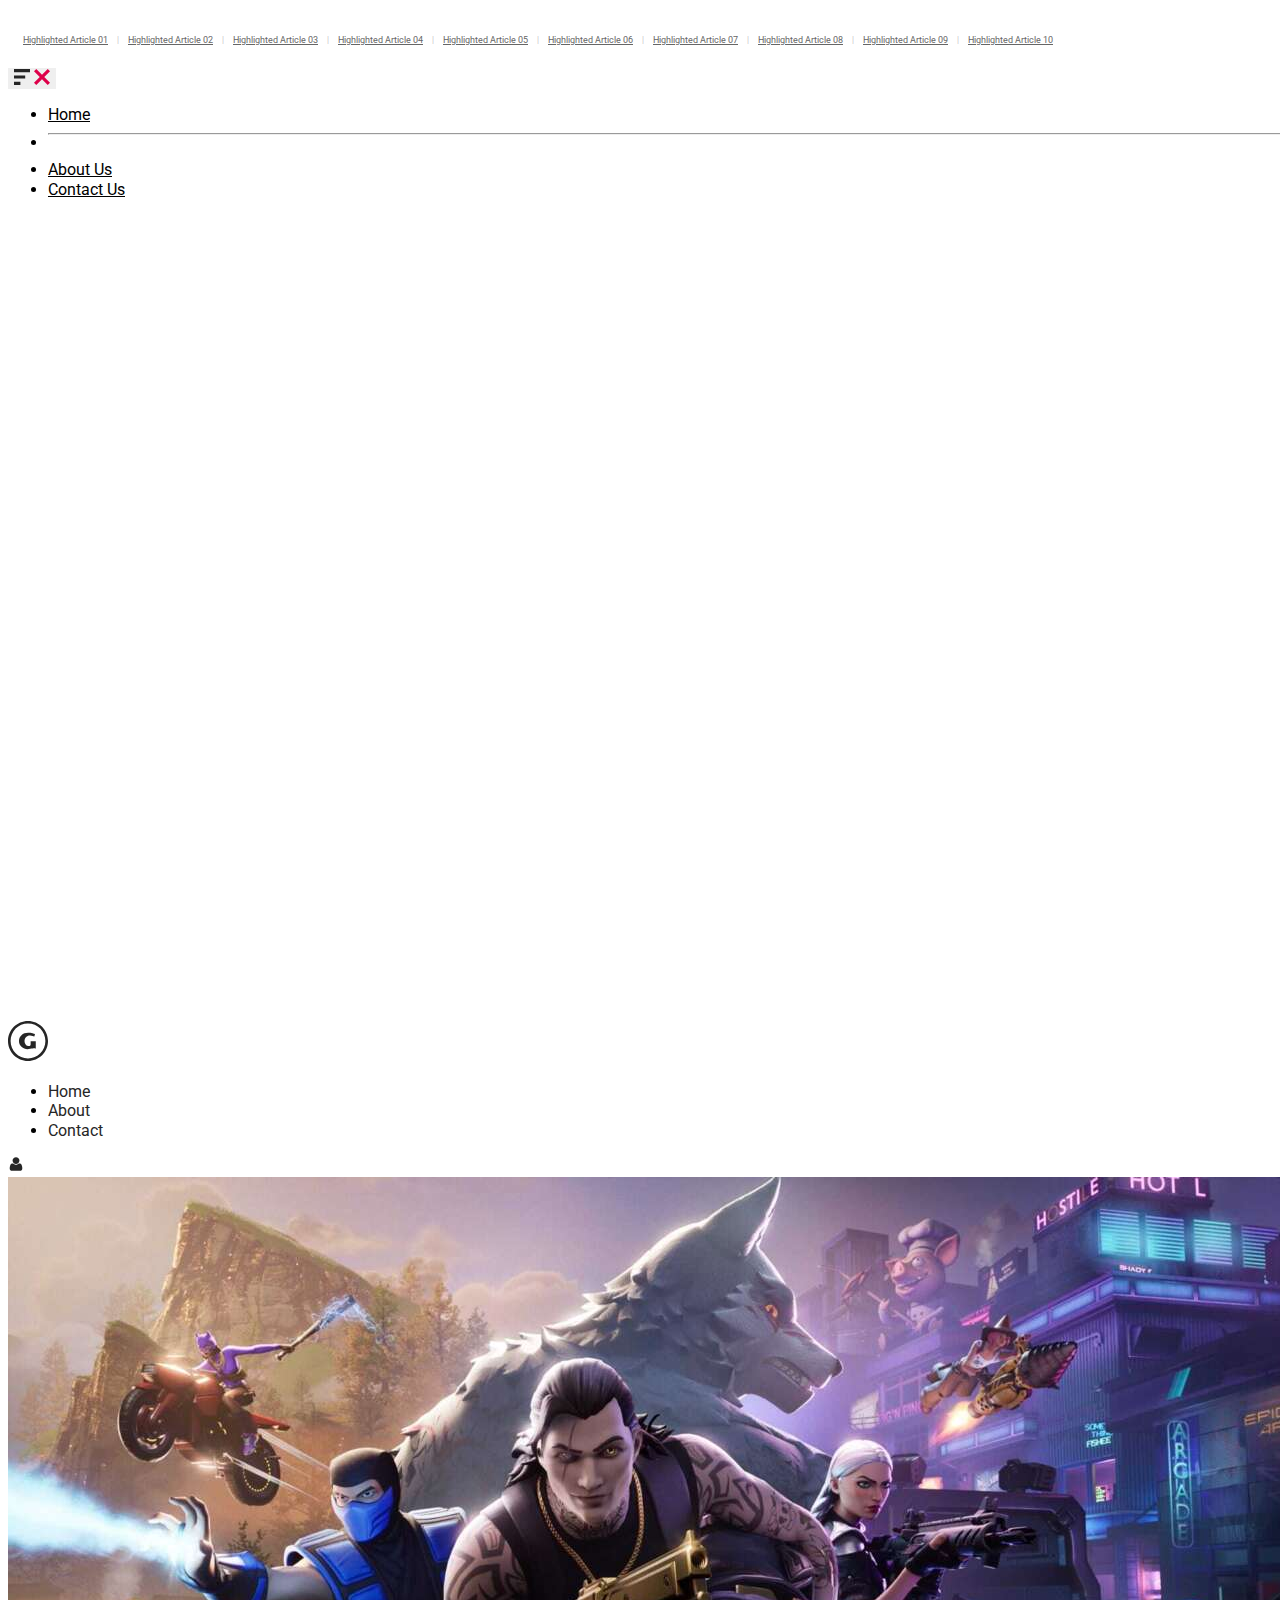
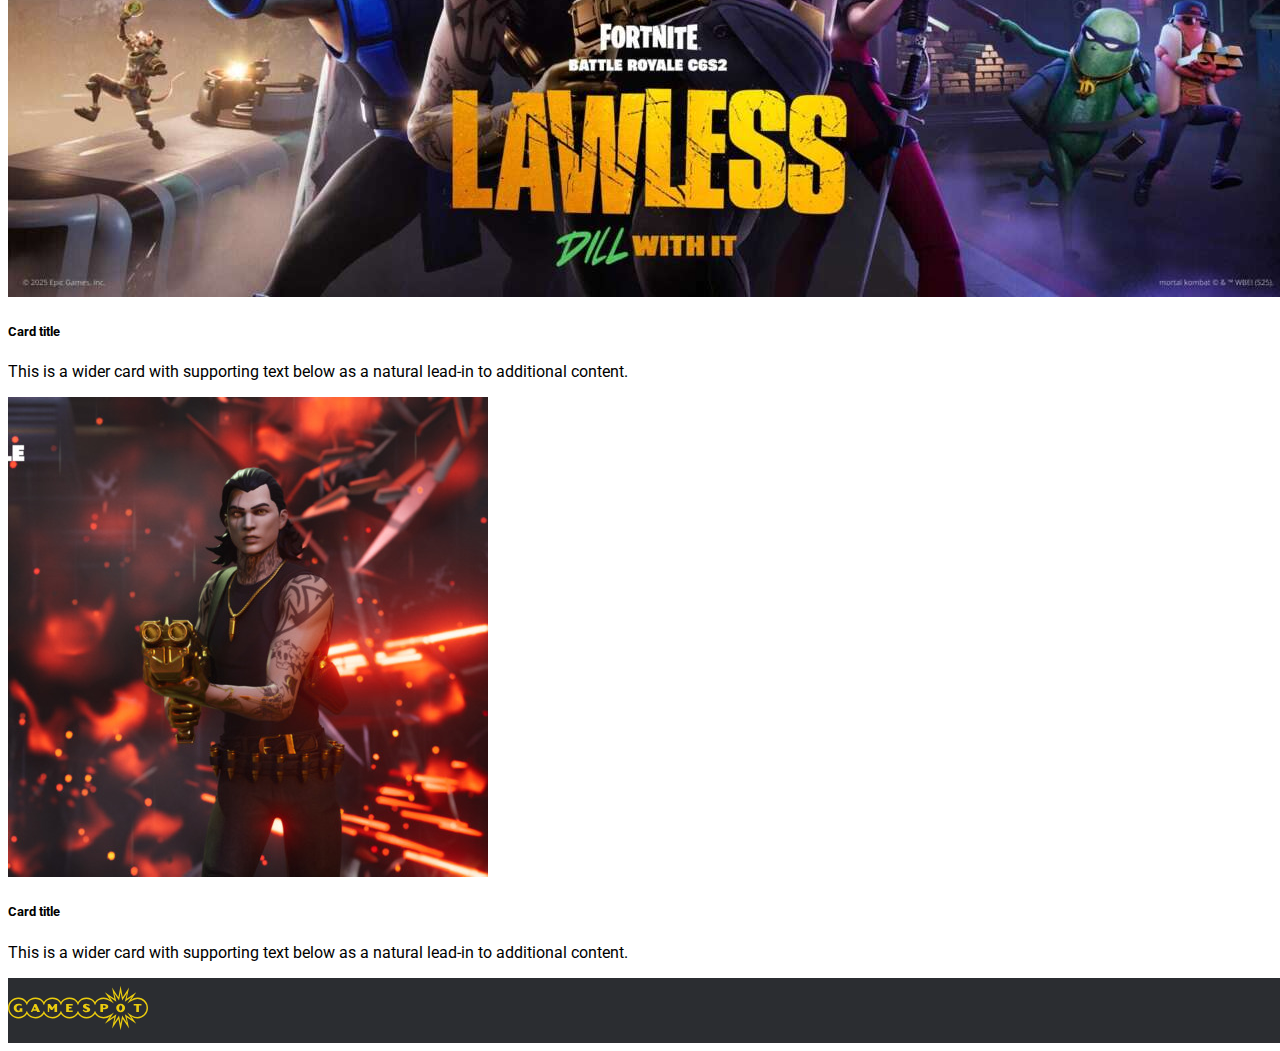
==== commit 76160e32: "Fixed top nav elements" ====
--- a/ct-Module05-bootstrap-Assignment02-recreatePage/index.html
+++ b/ct-Module05-bootstrap-Assignment02-recreatePage/index.html
@@ -64,7 +64,7 @@
     </svg> -->
     
 <body class="roboto">
-    <div class="position-fixed font-thin mb-8 overflow-x-scroll" id="navHighlightedLinks">
+    <div class="font-thin mb-8 overflow-x-scroll" id="navHighlightedLinks">
         <!-- Placeholder links to show :hover color and underline transparency -->
         <span class="col">
             <a class="link-underline-secondary link-underline-opacity-0" href="#">Highlighted Article 01</a>
@@ -97,22 +97,22 @@
             <a class="link-underline-secondary link-underline-opacity-0" href="#">Highlighted Article 10</a>
         </span>
     </div>
-<div class="align-items-center flex-column d-flex container-fluid overflow-x-hidden" id="superContainer">
+    <!-- end of navHighlightedLinks -->
+<div class="align-items-center flex-column d-flex container-fluid min-h-full" id="superContainer">
     <!-- height figured out through guess and check ~60px -->
-    <div class="flex-sm-fill min-vw-100 px-0 ps-md-3 ps-lg-5" id="headerContainer" style="height: 8.216rem;">
+    <div class="flex-sm-fill min-vw-100 px-0 ps-md-3 ps-lg-5" id="headerContainer">
         <header class="">
-            <!-- position absolute to scroll on small screens, scrollbar width=0 to hide -->
-            
-            <!-- end navHighlightedLinks -->
+            <!-- TOPSPACER DEPRECATED 
             <div id="topSpacer"></div>
-            <!-- invisible div to space navbar appropriately -->
+             
+             invisible div to space navbar appropriately
             <script>
                 setSpacerHeight('topSpacer', 'navHighlightedLinks');
-            </script>
-            <nav class="navbar navbar-expand-md bg-transparent py-0" id="navbar">
-                <div class="container border-top border-0 pt-2">
+            </script> -->
+            <nav class="navbar navbar-expand-md bg-transparent py-0 " id="navbar">
+                <div class="container-fluid border-top border-0 pt-2">
                     <!-- Mobile (small screen) toggle button -->
-                    <div class="dropdown">
+                    <div class="dropdown ms-3">
                         <button
                             class="btn bg-transparent d-md-none flex-fill float-start"
                             id="dropdownMenuButton"
@@ -134,7 +134,7 @@
                                 </svg>
                             </i>
                         </button>
-                        <ul class="dropdown-menu border-0" data-toggle="toggle" aria-labelledby="dropdownMenuButton">
+                        <ul class="dropdown-menu border-0" data-toggle="toggle" aria-labelledby="dropdownMenuButton" id="navDropdown">
                             <li><a class="dropdown-item" href="#" onclick="swapMainContent('home.html')">Home</a></li>
                             <li><hr class="dropdown-divider"></li>
                             <li><a class="dropdown-item" href="#" onclick="swapMainContent('about.html')">About Us</a></li>
@@ -180,11 +180,11 @@
         </header>
     </div>
     <!-- end headerContainer -->
-    <div class="row d-grid max-w-75" id="mainContent">
+    <div class="row d-grid flex-grow-1 mt-4" id="mainContent">
         <!-- loaded content into mainContent-->
     </div>
 
-        <footer class="col bottom-0 d-flex align-items-center justify-content-center w-100">
+        <footer class="d-flex position-relative align-items-center justify-content-center w-100">
             <!-- snagged from gamespot.com -- gamespot full logo-->
             <i>
                 <svg onclick="swapMainContent('home.html')" width="140" height="60px" viewBox="0 0 1631.76 517.06" aria-hidden="true" fill="#ebcc0e">
--- a/ct-Module05-bootstrap-Assignment02-recreatePage/assets/css/gamespotStyle.css
+++ b/ct-Module05-bootstrap-Assignment02-recreatePage/assets/css/gamespotStyle.css
@@ -1,6 +1,11 @@
 /* setup fonts */
 html {
     font-family: -apple-system, ".SFNSText-Regular", BlinkMacSystemFont, "San Francisco", "Roboto", "Segoe UI", "Oxygen", "Ubuntu", "Cantarell", "Fira Sans", "Droid Sans", "Helvetica Neue", "Helvetica", "Lucida Grande", sans-serif;
+}
+
+html, body {
+    overflow-x: hidden !important;
+    width: 100%;
 }
 
 .roboto {
@@ -11,11 +16,11 @@
     line-height: 1.222;
 }
 
-#superContainer {
-}
+/* #superContainer {
+} */
 
 #headerContainer {
-    width:80vw !important;
+    width:100vw !important;
     z-index: 1000;
 }
 
@@ -24,10 +29,23 @@
  /* top links */
 #navHighlightedLinks {
     padding: 20px 15px 20px 15px;
-    text-wrap-mode: nowrap;
-    overflow-x: scroll;
+    text-wrap: nowrap;
+    white-space: nowrap;
+    overflow-x: auto;
+    overflow-y: hidden;
     scrollbar-width: none;
     color: #666;
+    -webkit-overflow-scrolling: touch;
+}
+
+/* had help finding compatibility */
+#navHighlightedLinks::-webkit-scrollbar {
+    height: none;
+}
+
+/* had help finding compatibility */
+#navHighlightedLinks::-webkit-scrollbar-thumb {
+    background-color: transparent;
 }
 
 /* spans with parent matching parent id except last, put a | after */
@@ -79,13 +97,14 @@
     display: none;
 }
 
-#absSpacer {
-    width: 100%;
-}
-
 /* override navbar */
 .navbar .container-fluid {
     padding-left: 0 !important;
+}
+
+#navDropdown {
+    width: 100vw;
+    height: 100vh;
 }
 
 /* override nav-link */
@@ -102,9 +121,8 @@
     border-bottom: 2px solid #de00a4;
 }
 
-#mainContainer {
-    height: calc(100vh - 8.216rem - 60px - 52rem);
-}
+/* #mainContainer {
+} */
 
 footer {
     background-color: #2b2d31;
@@ -132,5 +150,5 @@
     overflow: hidden;
 }
 
-#article1 {
-}+/* #article1 {
+} */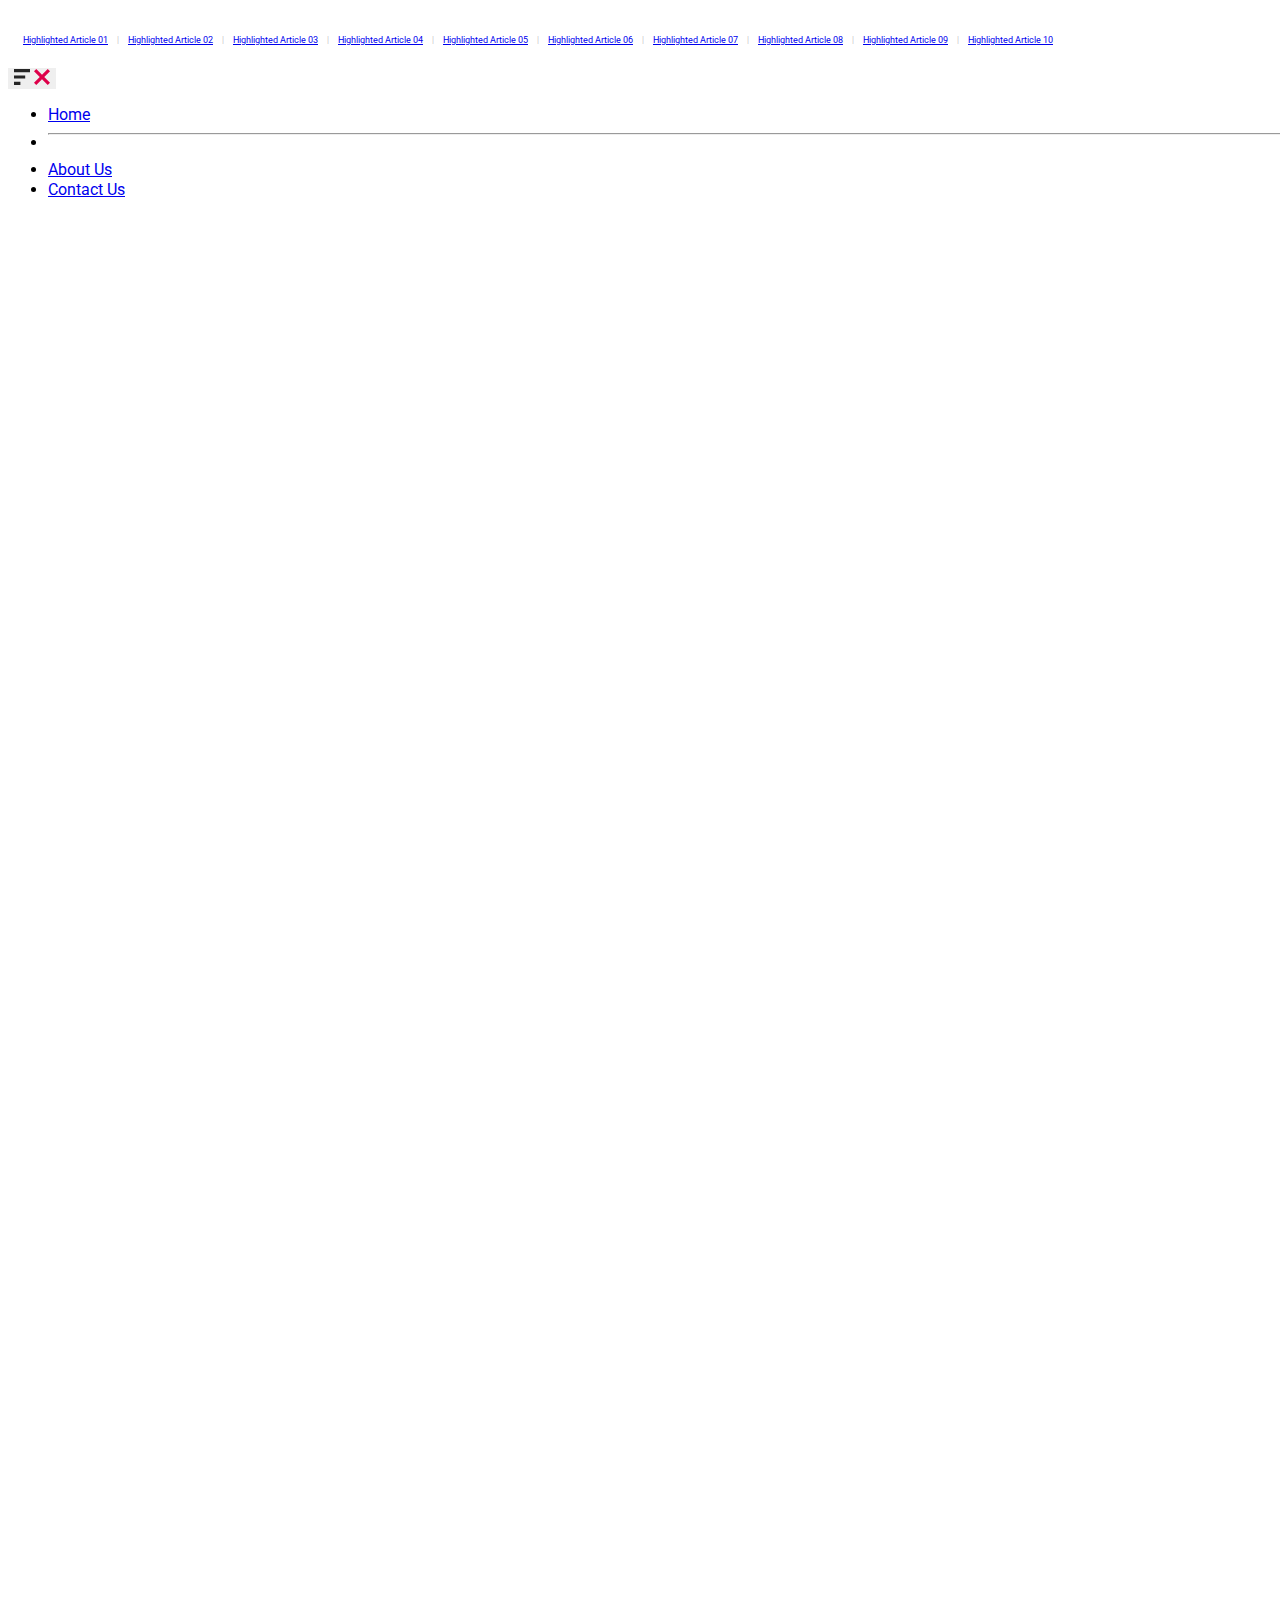
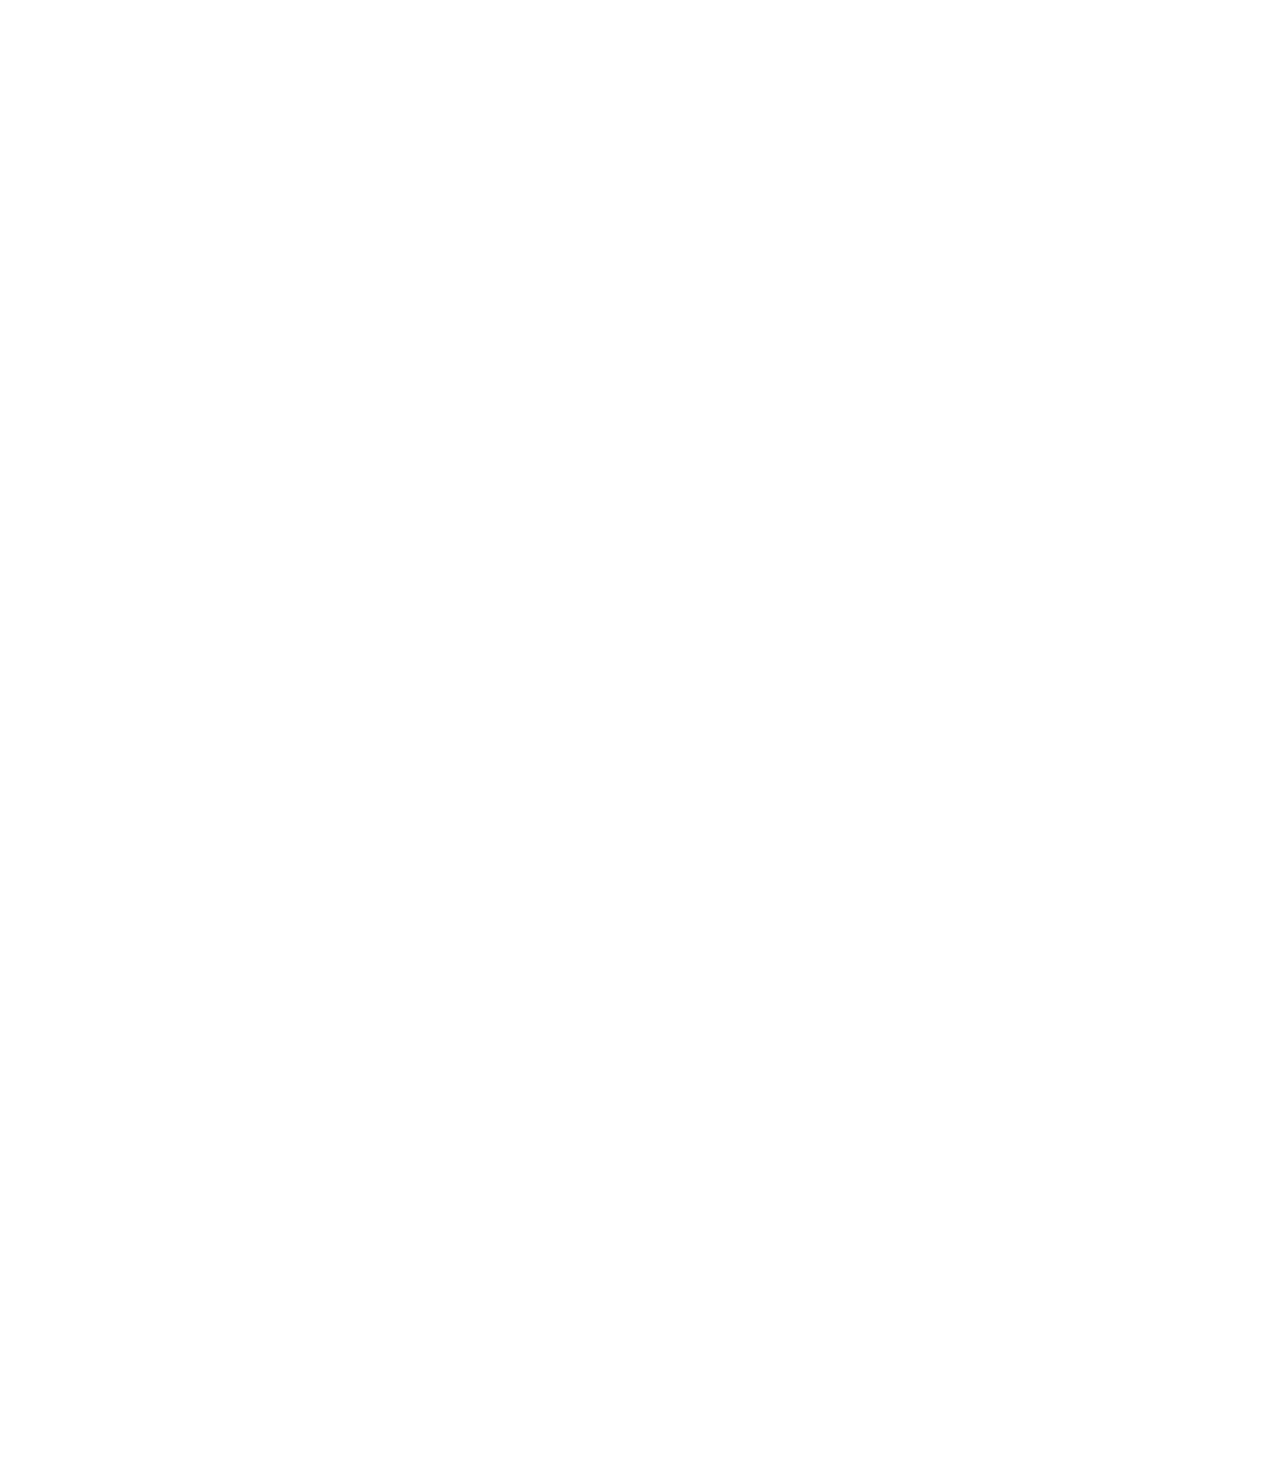
==== commit 4330c030: "Finished cards, added carousel" ====
--- a/ct-Module05-bootstrap-Assignment02-recreatePage/index.html
+++ b/ct-Module05-bootstrap-Assignment02-recreatePage/index.html
@@ -46,22 +46,16 @@
     <script>
         //Load home into div w/ content id upon page load
         $(document).ready(function() {
-            $('#mainContent').load('home.html');
             // Run logoSizeUpdate immediately
             logoSizeUpdate();
 
-            // Correctly add event listeners
+            swapMainContent('home.html');
+            // update logo on resize via listeners
             window.addEventListener('resize', logoSizeUpdate);
         });
     </script>
     <!-- intentionally left out <title>, loaded pages with will supplant the missing tag -->
 </head>
-
-<!-- gamespot vector img-symbol
-    <svg width="24" height="19" viewBox="0 0 24 19" class="symbol symbol-image-variant">
-        <path fill-rule="evenodd" d="M21.545 0c.527 0 .979.193 1.354.581.375.388.563.854.563 1.398v15.042a1.94 1.94 0 0 1-.563 1.398 1.815 1.815 0 0 1-1.354.581H2.378c-.527 0-.979-.193-1.354-.581a1.94 1.94 0 0 1-.562-1.398V1.979c0-.544.187-1.01.562-1.398A1.815 1.815 0 0 1 2.378 0h19.167Zm0 1.583H2.378a.36.36 0 0 0-.27.118.387.387 0 0 0-.114.278v12.658L7.36 9.5l1.916 1.98 6.134-6.334 6.518 6.285V1.979c0-.107-.039-.2-.114-.278a.36.36 0 0 0-.27-.118ZM8.128 5.542c0 .66-.223 1.22-.67 1.682-.448.462-.991.693-1.63.693-.64 0-1.182-.23-1.63-.693a2.328 2.328 0 0 1-.67-1.682c0-.66.223-1.221.67-1.683.448-.462.99-.693 1.63-.693.639 0 1.182.231 1.63.693.447.462.67 1.023.67 1.683Z">
-        </path>
-    </svg> -->
     
 <body class="roboto">
     <div class="font-thin mb-8 overflow-x-scroll" id="navHighlightedLinks">
@@ -98,7 +92,7 @@
         </span>
     </div>
     <!-- end of navHighlightedLinks -->
-<div class="align-items-center flex-column d-flex container-fluid min-h-full" id="superContainer">
+<div class="align-items-center flex-column d-flex container-fluid min-h-full justify-content-end" id="superContainer">
     <!-- height figured out through guess and check ~60px -->
     <div class="flex-sm-fill min-vw-100 px-0 ps-md-3 ps-lg-5" id="headerContainer">
         <header class="">
@@ -180,19 +174,19 @@
         </header>
     </div>
     <!-- end headerContainer -->
-    <div class="row d-grid flex-grow-1 mt-4" id="mainContent">
+    <div class="row d-grid flex-grow-1 mt-4 justify-content-center" id="mainContent">
         <!-- loaded content into mainContent-->
     </div>
 
-        <footer class="d-flex position-relative align-items-center justify-content-center w-100">
+        <footer class="d-flex position-relative bottom-0 align-items-center justify-content-center w-100 mt-3">
             <!-- snagged from gamespot.com -- gamespot full logo-->
-            <i>
-                <svg onclick="swapMainContent('home.html')" width="140" height="60px" viewBox="0 0 1631.76 517.06" aria-hidden="true" fill="#ebcc0e">
+            <i class="btn" onclick="swapMainContent('home.html')">
+                <svg width="140" height="60px" viewBox="0 0 1631.76 517.06" aria-hidden="true" fill="#ebcc0e">
                     <path d="M1510 137.41a119.48 119.48 0 0 0-75.43 27l60.12-88.74-111.09 75.38L1411 19.51l-73.82 112.37L1311.82 0l-25.16 131.87-73.71-112 27.2 131.23-110.9-75 60 88.07a119.78 119.78 0 0 0-75.55-26.71c-41.34 0-77.15 20.59-99.43 51.75-22-31.16-58-51.75-99.3-51.75a121.52 121.52 0 0 0-99.24 51.75 121.49 121.49 0 0 0-99.21-51.75c-40.94 0-77.15 20.59-99.33 51.75a120.86 120.86 0 0 0-99-51.75c-41 0-77.23 20.59-99.53 51.75a120.74 120.74 0 0 0-99-51.75c-41 0-77.12 20.59-99.44 51.75a120.69 120.69 0 0 0-99.12-51.75C54.43 137.41 0 191.87 0 258.72S54.43 380 121.12 380a120.32 120.32 0 0 0 99.12-51.62c22.33 31.23 58.49 51.62 99.45 51.62a120.37 120.37 0 0 0 99-51.62C441 359.61 477.28 380 518.25 380a120.49 120.49 0 0 0 99-51.62 121.26 121.26 0 0 0 198.54 0 121.26 121.26 0 0 0 198.54 0c22.28 31.26 58.09 51.62 99.43 51.62 28.3 0 54.33-9.83 75.55-25.91l-60 87.21 111.12-75.21-27.22 131.36 73.73-112.09 25.06 131.7 25.5-131.72 73.71 111.88-27.42-131.37 111.12 75.34-59.15-86.55A121.82 121.82 0 0 0 1510 380c67.4 0 121.71-54.42 121.71-121.26S1577.44 137.41 1510 137.41Zm.76 225.84c-46 0-78.72-26.79-121-53.28l51.68 77.52-79.84-55.27 24.57 98.27-55.27-86-18.36 98.26-18.49-98.26-55.27 86 24.57-98.27-79.85 55.27 51.14-76.71c-42.47 26.22-76.33 52.46-121.17 52.46a104.7 104.7 0 0 1-99.32-71.68 104.65 104.65 0 0 1-198.64 0 104.65 104.65 0 0 1-198.64 0 104.65 104.65 0 0 1-198.64 0 104.65 104.65 0 0 1-198.64 0 104.73 104.73 0 1 1 0-66.1 104.65 104.65 0 0 1 198.64 0 104.65 104.65 0 0 1 198.64 0 104.65 104.65 0 0 1 198.64 0 104.65 104.65 0 0 1 198.64 0 104.7 104.7 0 0 1 99.32-71.68c46.59 0 78.7 26.25 121.17 52.46l-51.14-76.71 79.85 55.28-24.57-98.27 55.27 86 18.38-98.27 18.57 98.28 55.27-86-24.57 98.27 79.84-55.28-50.64 76c42.19-26 78.93-51.72 119.94-51.72a104.73 104.73 0 0 1 0 209.46Z"></path><path d="M136.2 280.15a8.92 8.92 0 0 1-2.94 6.85c-1.92 1.72-4.39 2.16-7.18 2.16a24 24 0 0 1-18.81-8.58c-5.25-5.91-7.81-13.08-7.81-21.85s2.67-16.52 8.4-22.61c6.21-6.63 14.41-10 24.91-10a55.78 55.78 0 0 1 15.21 2 63 63 0 0 1 10.67 3.53l3.81-14.57c-9.32-3.41-14.58-5.11-15.65-5.33-6.91-1.74-15.26-2.47-25.82-2.47-16.12 0-29.36 4.71-39.86 14.36C70.9 233 66 244.69 66 258.6c0 13.6 5.25 25.2 15.2 34.84a52.57 52.57 0 0 0 36.92 14.26 73.35 73.35 0 0 0 15.16-1.85c12.42-2.57 20.39-3.85 23.52-3.85a18.05 18.05 0 0 1 10.4 2.77v-44.54h-31ZM308.4 212.23l-43.31 92.56h18.71l6.92-15h42.42l6.9 15h34.07l-43.5-92.56Zm-9.81 60.86 13.24-28.58 13.32 28.58ZM517.91 252.84l-28.55-40.62h-25.93v92.56h17.13v-51.62l20.14 29.33h17.21l23.56-33.6v55.89h30.91v-92.56h-25.65l-28.82 40.62zM677.93 304.78h76.22v-16.79H709.2v-24.87h31.08v-16.93H709.2v-17.13h44.95v-16.84h-76.22v92.56zM924.15 245.87c-6.33-2.34-10.84-4.62-13.66-6.65s-3.9-4-3.9-5.65a5 5 0 0 1 2.39-4.4 13.87 13.87 0 0 1 6.92-1.63 57.86 57.86 0 0 1 16 2.27 70.33 70.33 0 0 1 14 6.76l8.35-12.57a70.11 70.11 0 0 0-18.25-9.85 66.35 66.35 0 0 0-24.85-4.79q-16.81 0-27.49 8.68c-6.69 5.34-10.17 12-10.17 19.93 0 6.43 2.28 11.89 7 16.89s11.62 9.48 21.33 13c14.46 5.57 21.74 10.1 21.74 13.61a6.14 6.14 0 0 1-3.16 5.53c-2.36 1.72-5.24 2.16-9.21 2.16-6.11 0-11.68-.76-16.67-2.92a54.94 54.94 0 0 1-14.66-8.9l-9.34 11.38a61.93 61.93 0 0 0 18.58 13.18 59.16 59.16 0 0 0 26.15 5.8c13.07 0 23.57-2.92 31.63-8.9 7.49-5.57 11.13-12 11.13-19.48a25.2 25.2 0 0 0-7-17.78c-5.43-6.04-14.22-11.61-26.86-15.67ZM1157.51 221.11c-7.93-6-17.35-8.88-28.29-8.88h-52.83v92.56h31.3v-30.85h21.53c10.94 0 20.36-3.13 28.29-9.21 7.72-6 11.48-13.38 11.48-21.84s-3.76-15.76-11.48-21.78Zm-24.43 31.38a20.71 20.71 0 0 1-13.05 4.11h-12.34v-27.54H1120a22.34 22.34 0 0 1 13.05 4.18c3.55 2.78 5.36 6.19 5.36 9.66.02 3.95-1.79 7.03-5.34 9.58ZM1349.28 223.58c-9.75-9.53-21.94-14.23-36.65-14.23-14.22 0-26.44 4.71-36.61 14.23-9.87 9.66-14.9 21.35-14.9 35s5 25.2 14.9 34.84a52.15 52.15 0 0 0 36.61 14.26c14.7 0 26.9-4.72 36.65-14.26 10.41-9.64 15.33-21.24 15.33-34.84s-5.16-25.34-15.33-35Zm-23.56 56.78c-3.74 6.13-7.95 8.81-12.87 8.81s-9.4-2.61-13.16-8.58a46.53 46.53 0 0 1 0-43.73c4-6.19 8.24-9.33 13.16-9.33s9.57 3.14 13.09 9c3.74 6.09 5.56 13.37 5.56 22 0 8.54-1.81 15.95-5.78 21.83ZM1464.79 229.06h30.32v75.72h30.68v-75.72h30.19v-16.84h-91.19v16.84z"></path>
                 </svg>
             </i>
         </footer>
-    </div>
 </div>
+<!-- end of superContainer -->
 </body>
 </html>--- a/ct-Module05-bootstrap-Assignment02-recreatePage/assets/css/gamespotStyle.css
+++ b/ct-Module05-bootstrap-Assignment02-recreatePage/assets/css/gamespotStyle.css
@@ -6,6 +6,7 @@
 html, body {
     overflow-x: hidden !important;
     width: 100%;
+    height: 100%;
 }
 
 .roboto {
@@ -35,7 +36,7 @@
     overflow-y: hidden;
     scrollbar-width: none;
     color: #666;
-    -webkit-overflow-scrolling: touch;
+    -webkit-overflow-scrolling: touch; /* had help finding compatibility */
 }
 
 /* had help finding compatibility */
@@ -84,12 +85,12 @@
 
 
 /* link colors */
-a {
+.expandedMenuLink a {
     stroke-opacity: none;
     color: inherit;
 }
 
-a:hover {
+.expandedMenuLink a:hover {
     color: #de004a !important;
 }
 
@@ -125,18 +126,18 @@
 } */
 
 footer {
+    position: relative;
     background-color: #2b2d31;
     height: 25%;
 }
 
 /********************HOME*******************/
-/*
-#twoTopAritcles img {
-
-}
-*/
+
  #homeContainer {
     height: 100%;
+}
+.card {
+    background: #000;
 }
 
 /* override rounded border on cards */
@@ -145,10 +146,93 @@
     border: none;
 }
 
+h3 {
+    font-weight: bold !important;
+}
+h5 {
+    font-weight: 450 !important;
+    opacity: 80%;
+}
+
 #topArticles .card {
+    height: 100%;
+    position: relative;
+    overflow: hidden;
+}
+
+#topArticles .card-img {
+    width: 100%;
     height: 360px;
-    overflow: hidden;
-}
-
-/* #article1 {
-} */+    object-fit: cover;
+}
+
+#topArticles .card-img-overlay {
+    width: 100%;
+    height: 100%;
+    display: flex;
+    flex-direction: column;
+    justify-content: end;
+}
+
+/* set height to large screens */
+#topArticles .card, #topArticles .card-img {
+    height: 420px;
+}
+
+.img-overlay-icon {
+    height: 80px;
+    width: 80px;
+    border-radius: 9999em;
+    background-color: white;
+}
+
+.icon{
+    height: 36px;
+    width: 36px;
+}
+
+/* set default height to large screens */
+.card-spacer {
+    height: calc(225px + 60px);
+}
+
+/* set default height to large screens */
+.card:hover {
+    .card-spacer {
+        height: calc(135px + 60px);
+        transition: height 0.1s ease-in-out;
+    }
+    .card-img {
+        opacity: 60%;
+        transition: opacity 0.2s ease-in-out;
+    }
+}
+
+
+/* Height for screens 1280px and smaller set to 360px*/
+@media (max-width: 1280px) {
+    #topArticles .card,
+    #topArticles .card-img {
+      height: 360px; 
+    }
+    .card-spacer {
+        height: 225px;
+    }
+    .card:hover {
+        .card-spacer {
+            height: 135px;
+        }
+    }
+  }
+
+  /* set dimensions for smaller screens */
+@media (max-width: 640px) {
+    #topArticles .img-overlay-icon {
+        width: 40px;
+        height: 40px; 
+    }
+    #topArticles .icon {
+        width: 16px;
+        height: 16px; 
+    }
+}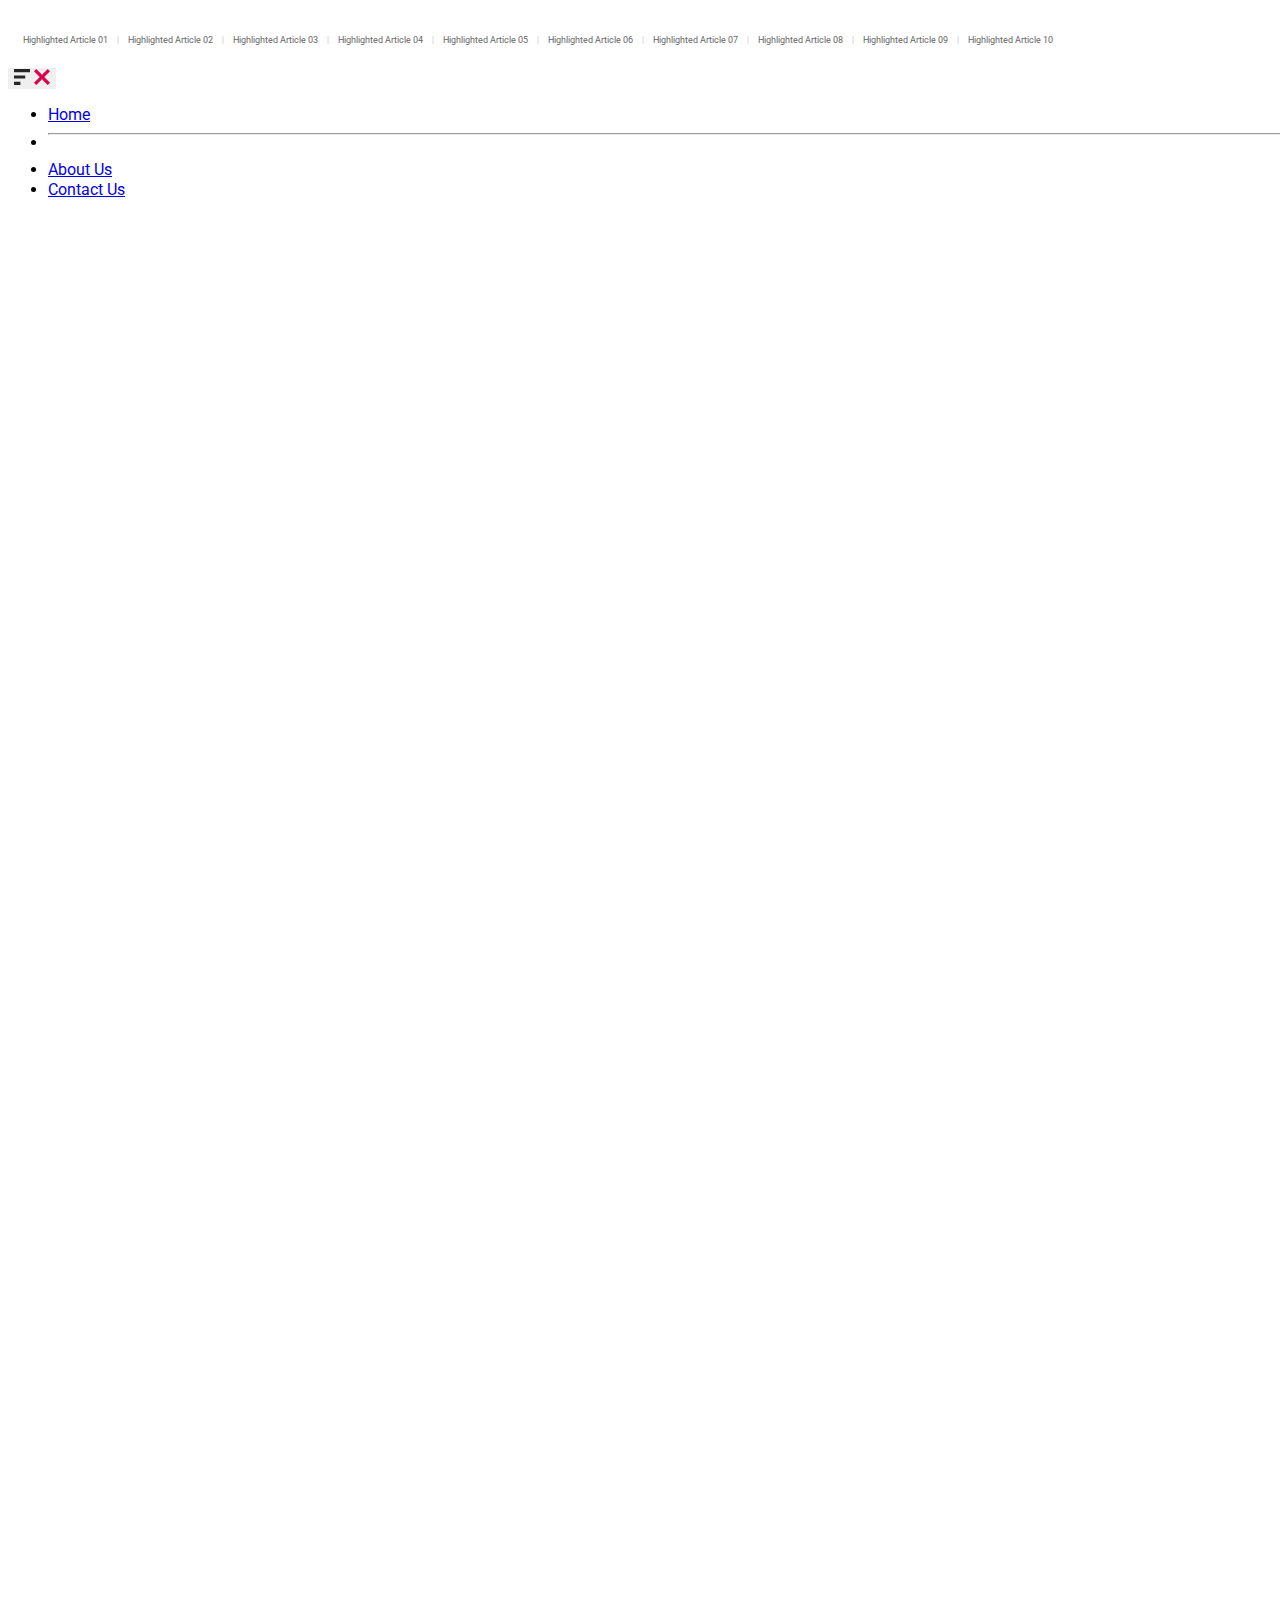
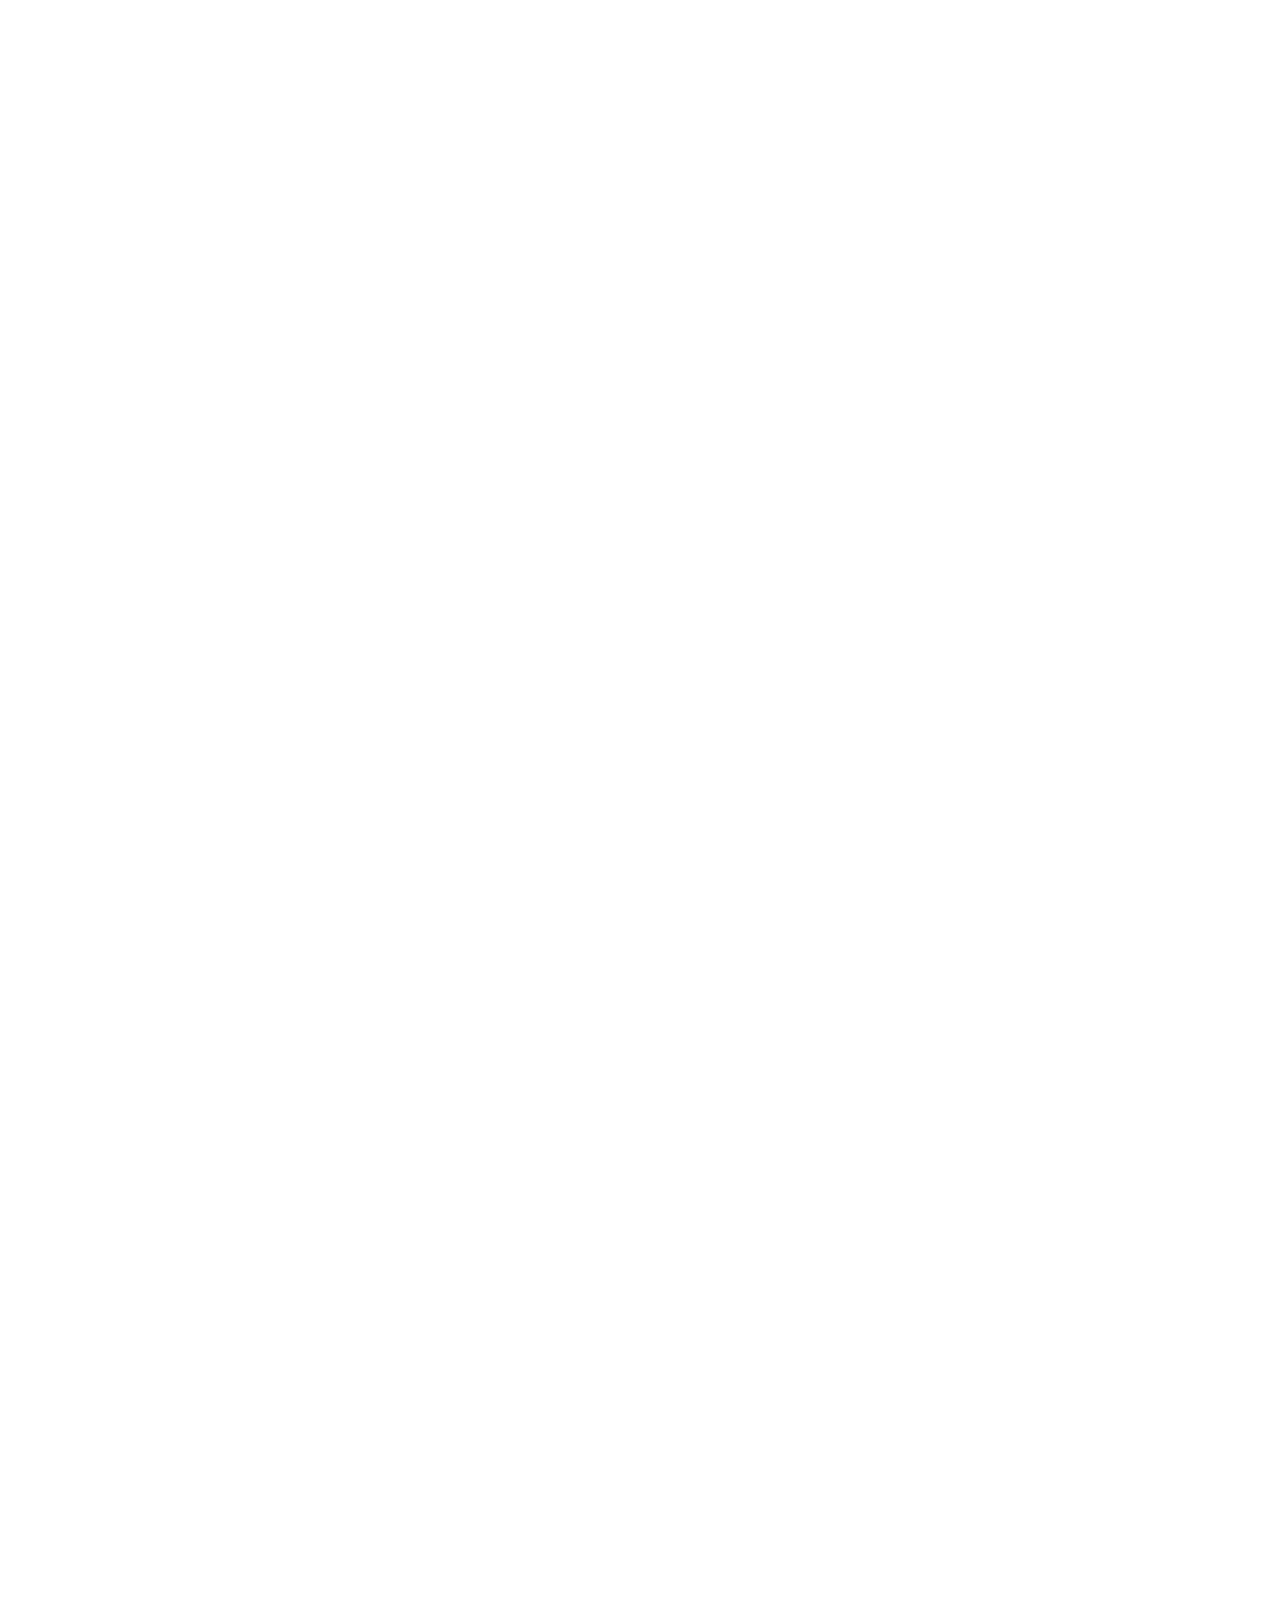
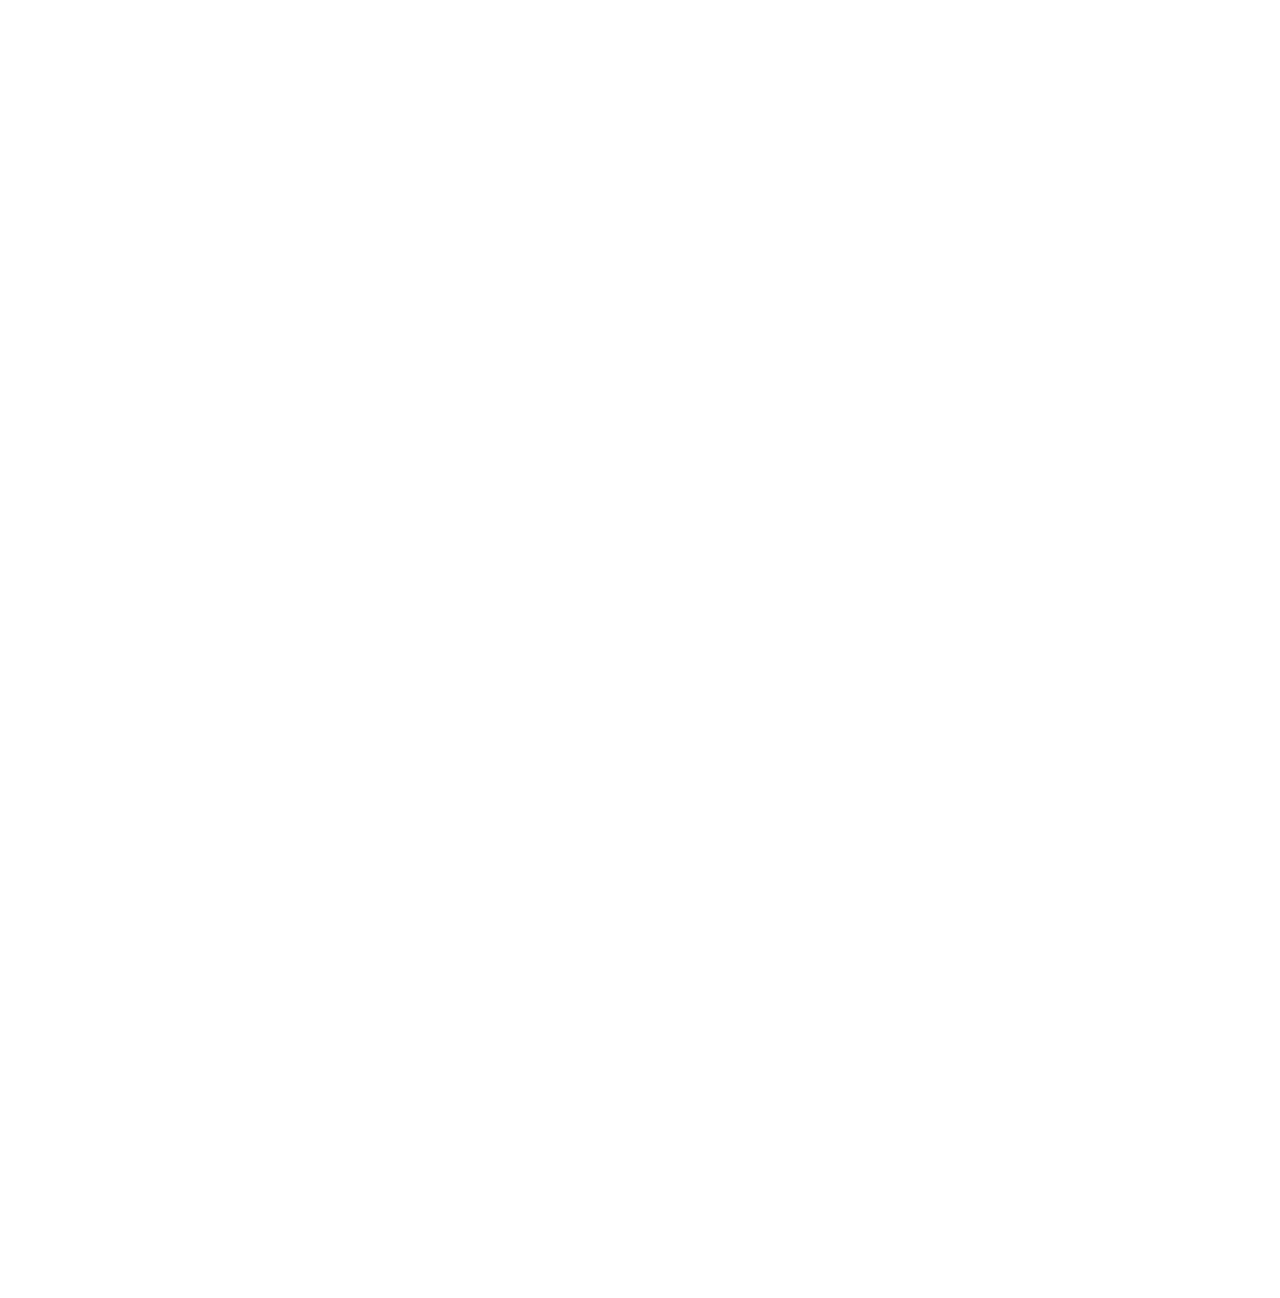
==== commit a27265f9: "Checkpoint to optimize carousel" ====
--- a/ct-Module05-bootstrap-Assignment02-recreatePage/index.html
+++ b/ct-Module05-bootstrap-Assignment02-recreatePage/index.html
@@ -61,34 +61,34 @@
     <div class="font-thin mb-8 overflow-x-scroll" id="navHighlightedLinks">
         <!-- Placeholder links to show :hover color and underline transparency -->
         <span class="col">
-            <a class="link-underline-secondary link-underline-opacity-0" href="#">Highlighted Article 01</a>
+            <a href="#">Highlighted Article 01</a>
         </span>
         <span class="col">
-            <a class="link-underline-secondary link-underline-opacity-0" href="#">Highlighted Article 02</a>
+            <a href="#">Highlighted Article 02</a>
         </span>
         <span class="col">
-            <a class="link-underline-secondary link-underline-opacity-0" href="#">Highlighted Article 03</a>
+            <a href="#">Highlighted Article 03</a>
         </span>
         <span class="col">
-            <a class="link-underline-secondary link-underline-opacity-0" href="#">Highlighted Article 04</a>
+            <a href="#">Highlighted Article 04</a>
         </span>
         <span class="col">
-            <a class="link-underline-secondary link-underline-opacity-0" href="#">Highlighted Article 05</a>
+            <a href="#">Highlighted Article 05</a>
         </span>
         <span class="col">
-            <a class="link-underline-secondary link-underline-opacity-0" href="#">Highlighted Article 06</a>
+            <a href="#">Highlighted Article 06</a>
         </span>
         <span class="col">
-            <a class="link-underline-secondary link-underline-opacity-0" href="#">Highlighted Article 07</a>
+            <a href="#">Highlighted Article 07</a>
         </span>
         <span class="col">
-            <a class="link-underline-secondary link-underline-opacity-0" href="#">Highlighted Article 08</a>
+            <a href="#">Highlighted Article 08</a>
         </span>
         <span class="col">
-            <a class="link-underline-secondary link-underline-opacity-0" href="#">Highlighted Article 09</a>
+            <a href="#">Highlighted Article 09</a>
         </span>
         <span class="col">
-            <a class="link-underline-secondary link-underline-opacity-0" href="#">Highlighted Article 10</a>
+            <a href="#">Highlighted Article 10</a>
         </span>
     </div>
     <!-- end of navHighlightedLinks -->
--- a/ct-Module05-bootstrap-Assignment02-recreatePage/assets/css/gamespotStyle.css
+++ b/ct-Module05-bootstrap-Assignment02-recreatePage/assets/css/gamespotStyle.css
@@ -85,12 +85,19 @@
 
 
 /* link colors */
-.expandedMenuLink a {
-    stroke-opacity: none;
-    color: inherit;
-}
-
-.expandedMenuLink a:hover {
+#navHighlightedLinks a {
+    text-decoration: none !important;
+    stroke-opacity: none !important;
+    color: #666
+}
+
+.expandedMenuLink a, #carouselContainer a {
+    text-decoration: none !important;
+    stroke-opacity: none !important;
+    color: #262626 !important;
+}
+
+#navHighlightedLinks a:hover, .expandedMenuLink a:hover, #carouselContainer a:hover {
     color: #de004a !important;
 }
 
@@ -133,9 +140,10 @@
 
 /********************HOME*******************/
 
- #homeContainer {
-    height: 100%;
-}
+#homeContainer {
+    height: 100%;
+}
+
 .card {
     background: #000;
 }
@@ -179,24 +187,26 @@
     height: 420px;
 }
 
+/* calc to show diff between breakpoints */
 .img-overlay-icon {
-    height: 80px;
-    width: 80px;
+    height: calc(40px + 40px);
+    width: calc(40px + 40px);
     border-radius: 9999em;
     background-color: white;
 }
 
+/* calc to show diff between breakpoints */
 .icon{
-    height: 36px;
-    width: 36px;
-}
-
-/* set default height to large screens */
+    height: calc(16px + 20px);
+    width: calc(16px + 20px);
+}
+
+/* set default height to large screens -- calc to show diff between breakpoints */
 .card-spacer {
     height: calc(225px + 60px);
 }
 
-/* set default height to large screens */
+/* set default height to large screens -- calc to show diff between breakpoints */
 .card:hover {
     .card-spacer {
         height: calc(135px + 60px);
@@ -208,6 +218,40 @@
     }
 }
 
+/* carouselContainer a and a:hover See: .expandedMenuLink */
+
+#carouselContainer {
+    width: 1000px;
+}
+
+#carouselContainer h2 {
+    color: #de004a;
+    font-size: calc(22px + 4*((100vw - 320px) / 960));
+}
+
+#carouselHeader {
+    margin-bottom: 0.8em !important;
+}
+
+.carousel-control-prev, .carousel-control-next {
+    left: unset;
+    right: 0 !important;
+    bottom: 0 !important;
+    position: relative;
+    
+}
+
+.carousel-control-prev-icon, .carousel-control-next-icon {
+    width: 30px;
+    height: 30px;
+    filter: unset !important;
+    fill: #262626 !important;
+    z-index: 1000 !important;
+}
+
+
+
+/********************CUSTOM BREAKPOINTS*******************/
 
 /* Height for screens 1280px and smaller set to 360px*/
 @media (max-width: 1280px) {
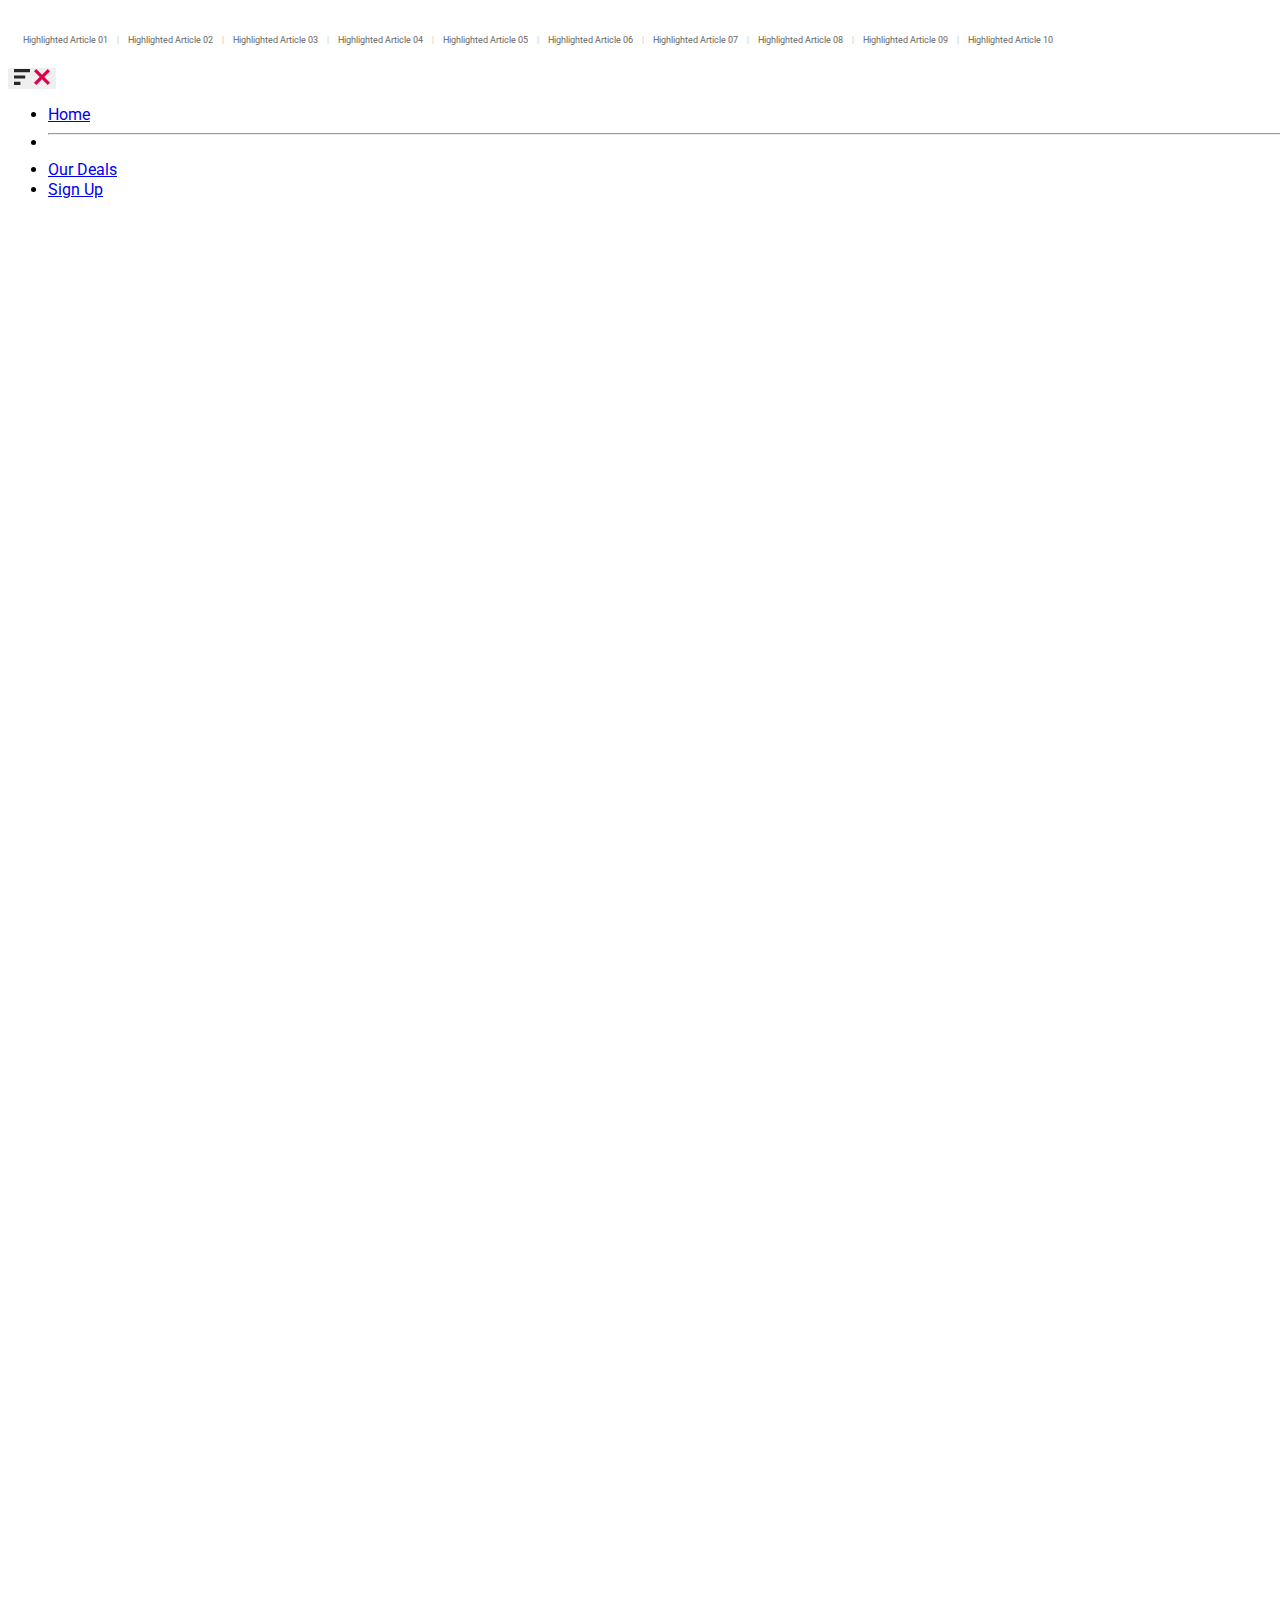
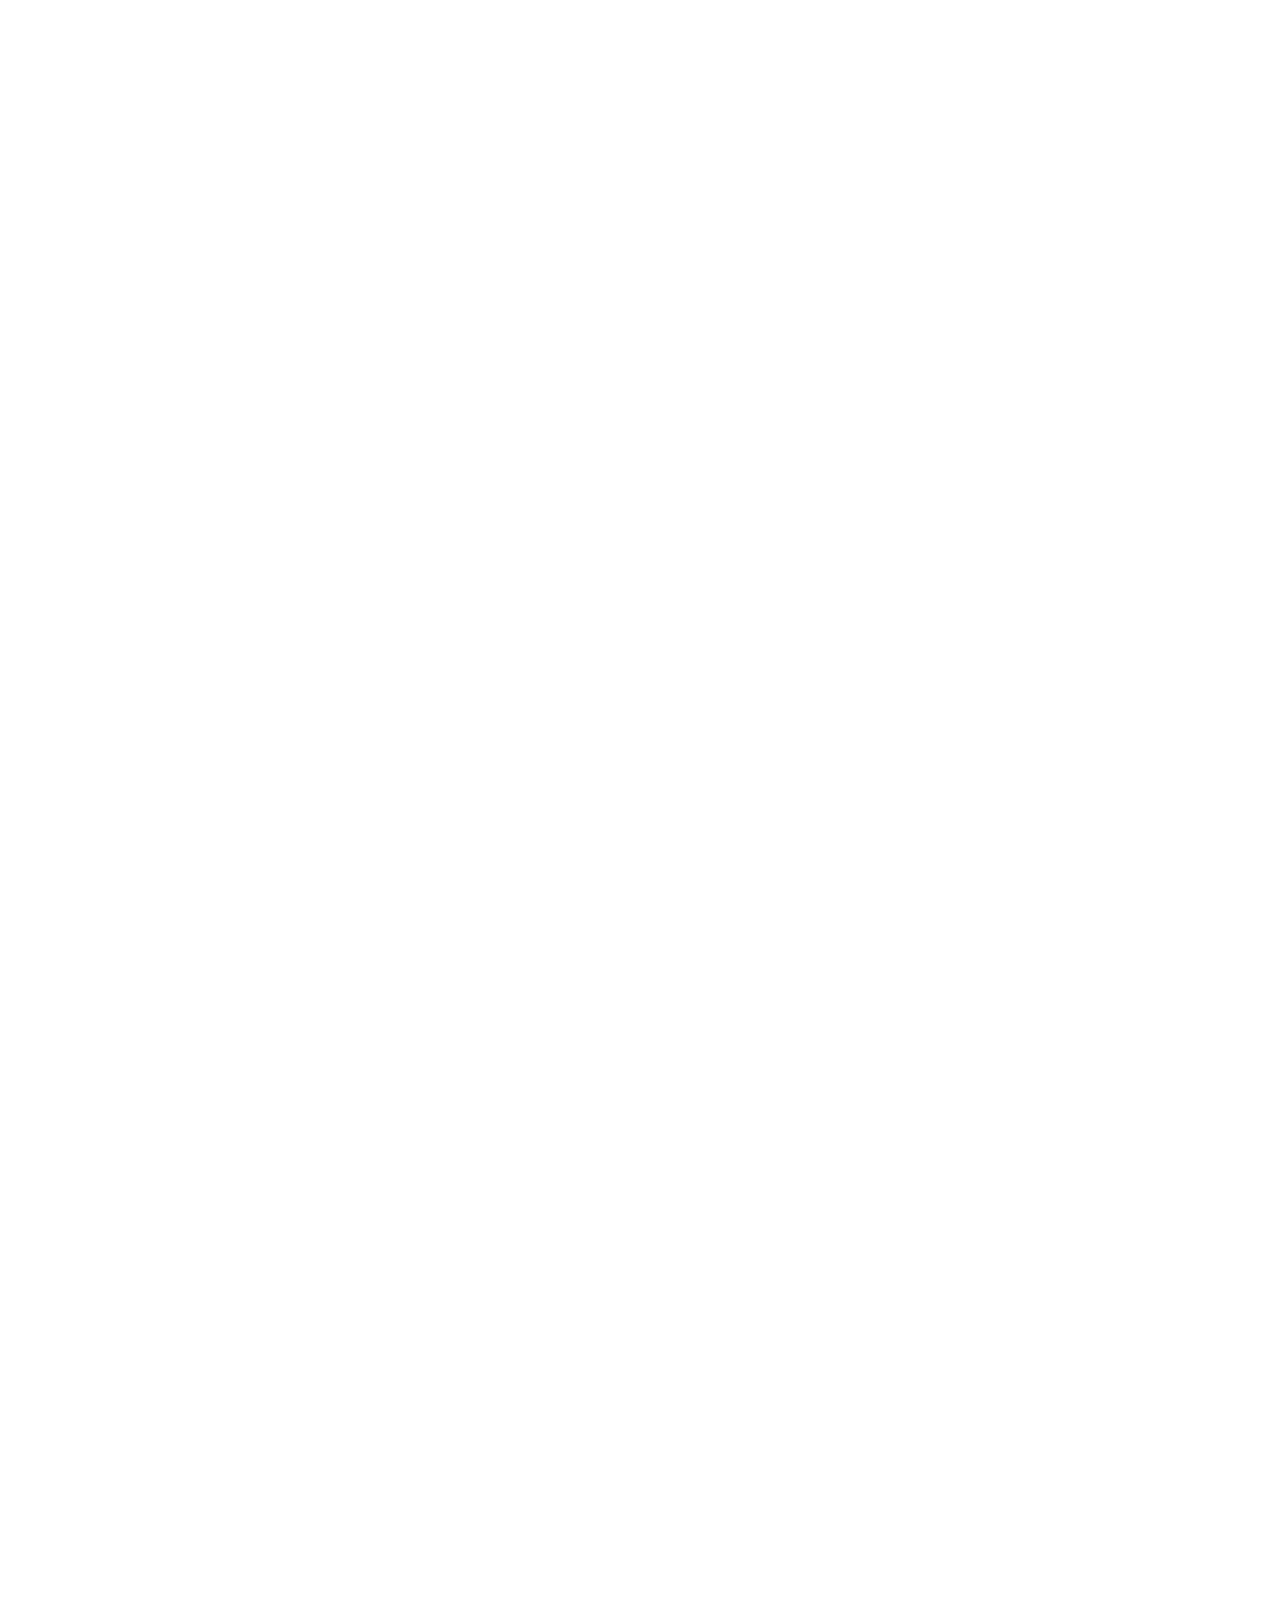
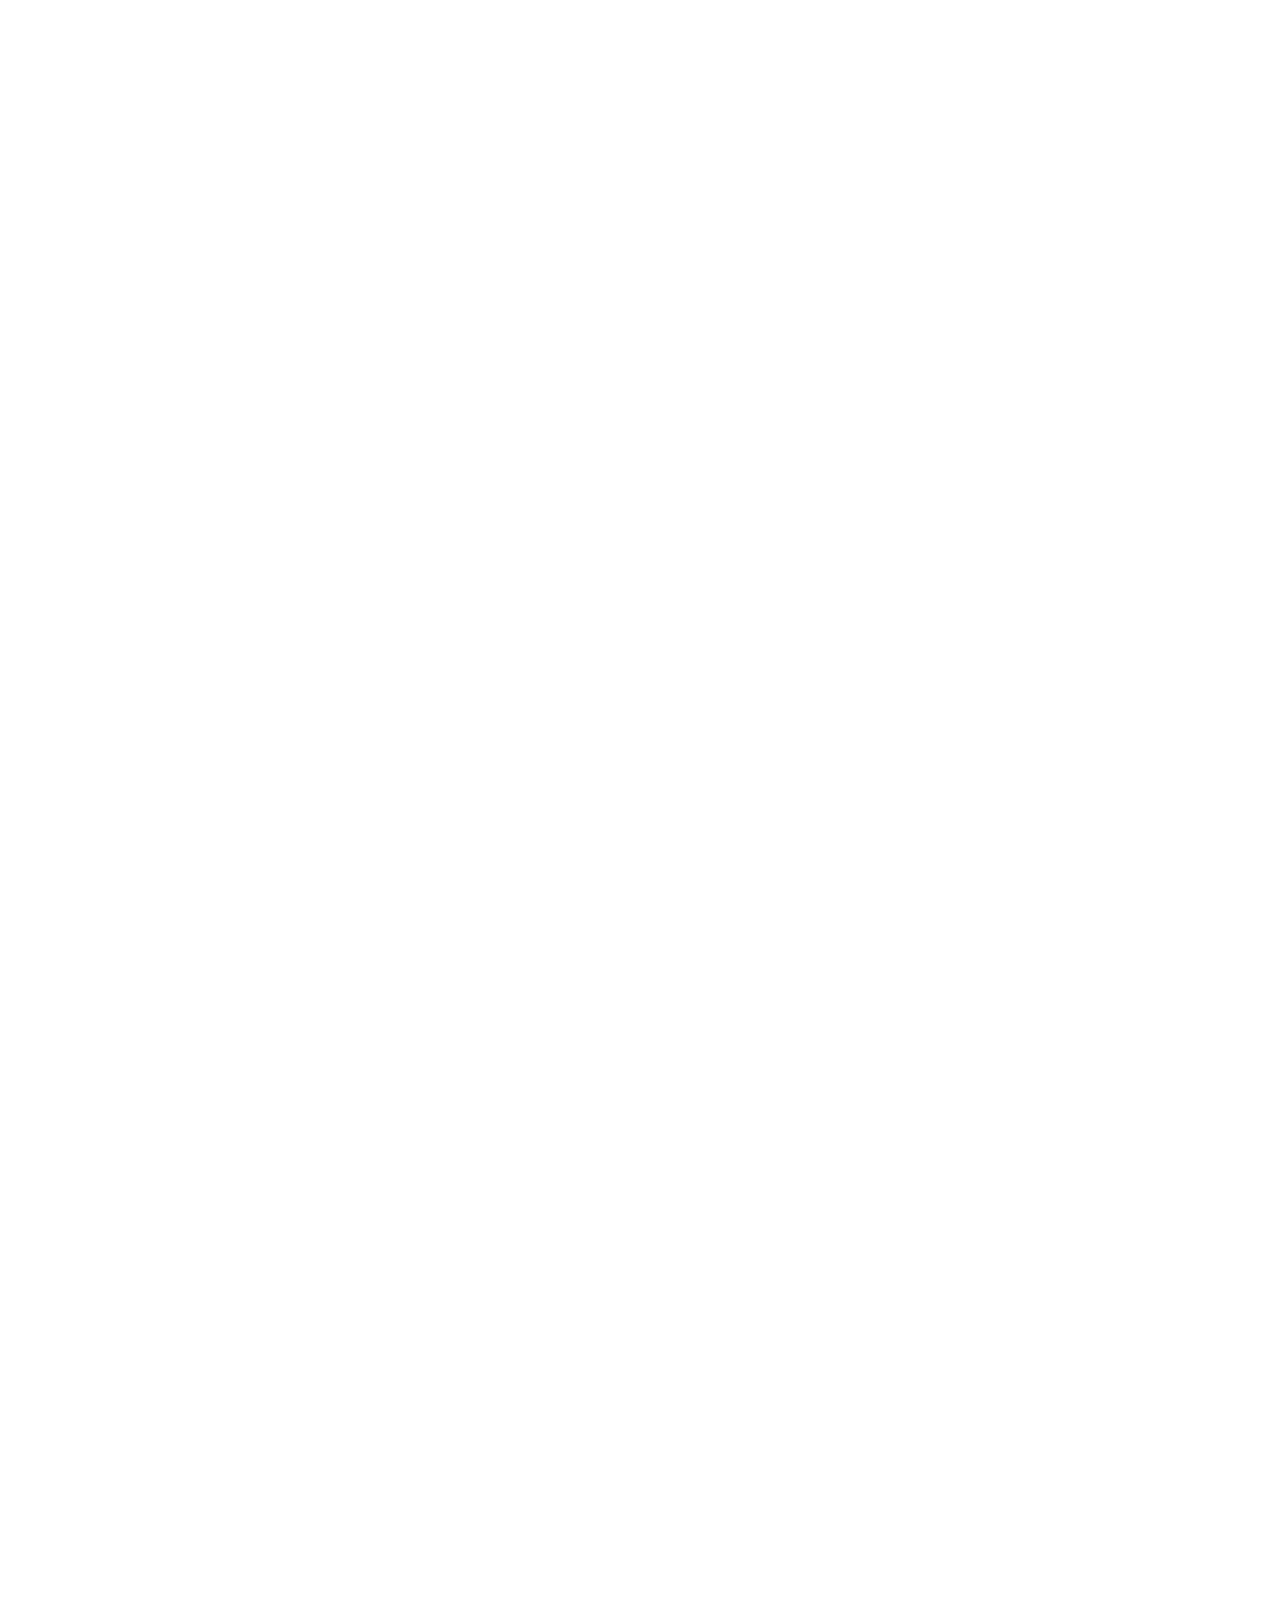
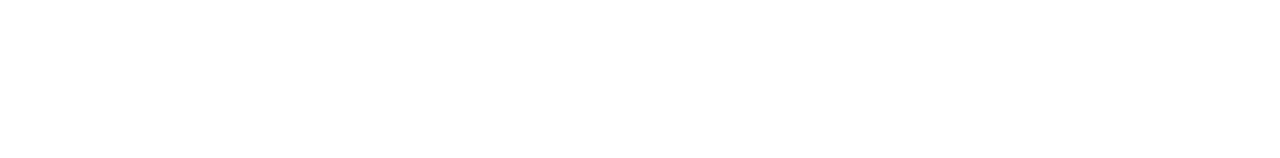
==== commit a0191d12: "Finished deals polished css" ====
--- a/ct-Module05-bootstrap-Assignment02-recreatePage/index.html
+++ b/ct-Module05-bootstrap-Assignment02-recreatePage/index.html
@@ -48,11 +48,12 @@
         $(document).ready(function() {
             // Run logoSizeUpdate immediately
             logoSizeUpdate();
-
             swapMainContent('home.html');
             // update logo on resize via listeners
             window.addEventListener('resize', logoSizeUpdate);
+            // checkbox event listeners added by swapMainContent if arg == deals.html
         });
+        
     </script>
     <!-- intentionally left out <title>, loaded pages with will supplant the missing tag -->
 </head>
@@ -61,34 +62,34 @@
     <div class="font-thin mb-8 overflow-x-scroll" id="navHighlightedLinks">
         <!-- Placeholder links to show :hover color and underline transparency -->
         <span class="col">
-            <a href="#">Highlighted Article 01</a>
+            <a href="#nowhere_fast">Highlighted Article 01</a>
         </span>
         <span class="col">
-            <a href="#">Highlighted Article 02</a>
+            <a href="#nowhere_fast">Highlighted Article 02</a>
         </span>
         <span class="col">
-            <a href="#">Highlighted Article 03</a>
+            <a href="#nowhere_fast">Highlighted Article 03</a>
         </span>
         <span class="col">
-            <a href="#">Highlighted Article 04</a>
+            <a href="#nowhere_fast">Highlighted Article 04</a>
         </span>
         <span class="col">
-            <a href="#">Highlighted Article 05</a>
+            <a href="#nowhere_fast">Highlighted Article 05</a>
         </span>
         <span class="col">
-            <a href="#">Highlighted Article 06</a>
+            <a href="#nowhere_fast">Highlighted Article 06</a>
         </span>
         <span class="col">
-            <a href="#">Highlighted Article 07</a>
+            <a href="#nowhere_fast">Highlighted Article 07</a>
         </span>
         <span class="col">
-            <a href="#">Highlighted Article 08</a>
+            <a href="#nowhere_fast">Highlighted Article 08</a>
         </span>
         <span class="col">
-            <a href="#">Highlighted Article 09</a>
+            <a href="#nowhere_fast">Highlighted Article 09</a>
         </span>
         <span class="col">
-            <a href="#">Highlighted Article 10</a>
+            <a href="#nowhere_fast">Highlighted Article 10</a>
         </span>
     </div>
     <!-- end of navHighlightedLinks -->
@@ -98,8 +99,8 @@
         <header class="">
             <!-- TOPSPACER DEPRECATED 
             <div id="topSpacer"></div>
-             
-             invisible div to space navbar appropriately
+            
+            invisible div to space navbar for absolute position offset
             <script>
                 setSpacerHeight('topSpacer', 'navHighlightedLinks');
             </script> -->
@@ -129,14 +130,14 @@
                             </i>
                         </button>
                         <ul class="dropdown-menu border-0" data-toggle="toggle" aria-labelledby="dropdownMenuButton" id="navDropdown">
-                            <li><a class="dropdown-item" href="#" onclick="swapMainContent('home.html')">Home</a></li>
+                            <li><a class="dropdown-item" href="#home" onclick="swapMainContent('home.html')">Home</a></li>
                             <li><hr class="dropdown-divider"></li>
-                            <li><a class="dropdown-item" href="#" onclick="swapMainContent('about.html')">About Us</a></li>
-                            <li><a class="dropdown-item" href="#" onclick="swapMainContent('contact.html')">Contact Us</a></li>
+                            <li><a class="dropdown-item" href="#deals" onclick="swapMainContent('deals.html')">Our Deals</a></li>
+                            <li><a class="dropdown-item" href="#sign_up" onclick="swapMainContent('signup.html')">Sign Up</a></li>
                         </ul>
                     </div>
                     <!-- snagged logo from gamespot -- encircled G -->
-                    <a class="navbar-brand mx-auto mx-md-0 ps-md-3" onclick="swapMainContent('home.html')">
+                    <a class="navbar-brand mx-auto mx-md-0 ps-md-3" href="#home" onclick="swapMainContent('home.html')">
                         <svg viewBox="0 0 731.79 731.81" id="gsLogo" width="40" height="40" fill="#262626">
                             <path d="M365.89 0C163.81 0 0 163.83 0 365.91s163.81 365.9 365.89 365.9 365.9-163.81 365.9-365.9S568 0 365.89 0Zm0 684.24c-175.81 0-318.33-142.53-318.33-318.33S190.08 47.58 365.89 47.58 684.23 190.1 684.23 365.91 541.71 684.24 365.89 684.24Z"/>
                             <path d="M508.25 506.5c-8.35-5.84-19.41-8.42-31.6-8.42-9.51 0-33.75 3.88-71.5 11.7-19.88 4.27-35.17 5.61-46.07 5.61-43.63 0-80.47-14.35-112.21-43.36-30.26-29.3-46.21-64.56-46.21-105.9 0-42.29 14.94-77.74 46-106.05 31.92-29.35 72.16-43.65 121.16-43.65 32.09 0 57.48 2.21 78.49 7.5 3.24.65 19.22 5.84 47.56 16.19l-11.58 44.3c-14.15-5.81-24.73-9.14-32.43-10.73a169.56 169.56 0 0 0-46.22-6.16c-31.92 0-56.85 10.13-75.72 30.29-17.42 18.52-25.53 41.72-25.53 68.73 0 26.67 7.79 48.47 23.74 66.42 16.17 18.15 35.2 26.03 57.16 26.03 8.48 0 16-1.34 21.83-6.58a27.1 27.1 0 0 0 9-20.83v-60.52h94.15Z"/>
@@ -146,20 +147,20 @@
                     <div class="collapse navbar-collapse d-md-flex justify-content-start" id="expandedMenu">
                         <ul class="navbar-nav">
                             <li class="nav-item ms-3 ms-lg-4 me-3">
-                                <a class="nav-link" href="#" onclick="swapMainContent('home.html')">Home</a>
+                                <a class="nav-link" href="#home" onclick="swapMainContent('home.html')" style="font-size: 10.5pt; font-weight: thin;">Home</a>
                             </li>
                             <li class="nav-item me-3">
-                                <a class="nav-link" href="#" onclick="swapMainContent('about.html')">About</a>
+                                <a class="nav-link" href="#deals" onclick="swapMainContent('deals.html')" style="font-size: 10.5pt; font-weight: thin;">Our Deals</a>
                             </li>
                             <li class="nav-item me-3">
-                                <a class="nav-link" href="#" onclick="swapMainContent('contact.html')">Contact</a>
+                                <a class="nav-link" href="#sign_up" onclick="swapMainContent('signup.html')" style="font-size: 10.5pt; font-weight: thin;">Sign Up</a>
                             </li>
                         </ul>
                     </div>
                     <!-- end of expandedMenu -->
                     <div class="col float-end" id="signIn">
                         <div class=" float-end pe-3 mx-0 me-md-4 me-lg-5">
-                            <a href="signup.html">
+                            <a href="#sign_up" onclick="swapMainContent('signup.html')">
                                 <svg width="16" height="16" viewBox="0 0 22 28" aria-hidden="true" fill="#262626">
                                     <path d="M22 21.953q0 1.875-1.141 2.961T17.828 26H4.172q-1.891 0-3.031-1.086T0 21.953q0-.828.055-1.617t.219-1.703.414-1.695.672-1.523.969-1.266 1.336-.836T5.407 13q.141 0 .656.336t1.164.75 1.687.75 2.086.336 2.086-.336 1.687-.75 1.164-.75.656-.336q.953 0 1.742.313t1.336.836.969 1.266.672 1.523.414 1.695.219 1.703.055 1.617zM17 8q0 2.484-1.758 4.242T11 14t-4.242-1.758T5 8t1.758-4.242T11 2t4.242 1.758T17 8z">
                                     </path>
@@ -180,7 +181,7 @@
 
         <footer class="d-flex position-relative bottom-0 align-items-center justify-content-center w-100 mt-3">
             <!-- snagged from gamespot.com -- gamespot full logo-->
-            <i class="btn" onclick="swapMainContent('home.html')">
+            <i class="btn" href="#home" onclick="swapMainContent('home.html')">
                 <svg width="140" height="60px" viewBox="0 0 1631.76 517.06" aria-hidden="true" fill="#ebcc0e">
                     <path d="M1510 137.41a119.48 119.48 0 0 0-75.43 27l60.12-88.74-111.09 75.38L1411 19.51l-73.82 112.37L1311.82 0l-25.16 131.87-73.71-112 27.2 131.23-110.9-75 60 88.07a119.78 119.78 0 0 0-75.55-26.71c-41.34 0-77.15 20.59-99.43 51.75-22-31.16-58-51.75-99.3-51.75a121.52 121.52 0 0 0-99.24 51.75 121.49 121.49 0 0 0-99.21-51.75c-40.94 0-77.15 20.59-99.33 51.75a120.86 120.86 0 0 0-99-51.75c-41 0-77.23 20.59-99.53 51.75a120.74 120.74 0 0 0-99-51.75c-41 0-77.12 20.59-99.44 51.75a120.69 120.69 0 0 0-99.12-51.75C54.43 137.41 0 191.87 0 258.72S54.43 380 121.12 380a120.32 120.32 0 0 0 99.12-51.62c22.33 31.23 58.49 51.62 99.45 51.62a120.37 120.37 0 0 0 99-51.62C441 359.61 477.28 380 518.25 380a120.49 120.49 0 0 0 99-51.62 121.26 121.26 0 0 0 198.54 0 121.26 121.26 0 0 0 198.54 0c22.28 31.26 58.09 51.62 99.43 51.62 28.3 0 54.33-9.83 75.55-25.91l-60 87.21 111.12-75.21-27.22 131.36 73.73-112.09 25.06 131.7 25.5-131.72 73.71 111.88-27.42-131.37 111.12 75.34-59.15-86.55A121.82 121.82 0 0 0 1510 380c67.4 0 121.71-54.42 121.71-121.26S1577.44 137.41 1510 137.41Zm.76 225.84c-46 0-78.72-26.79-121-53.28l51.68 77.52-79.84-55.27 24.57 98.27-55.27-86-18.36 98.26-18.49-98.26-55.27 86 24.57-98.27-79.85 55.27 51.14-76.71c-42.47 26.22-76.33 52.46-121.17 52.46a104.7 104.7 0 0 1-99.32-71.68 104.65 104.65 0 0 1-198.64 0 104.65 104.65 0 0 1-198.64 0 104.65 104.65 0 0 1-198.64 0 104.65 104.65 0 0 1-198.64 0 104.73 104.73 0 1 1 0-66.1 104.65 104.65 0 0 1 198.64 0 104.65 104.65 0 0 1 198.64 0 104.65 104.65 0 0 1 198.64 0 104.65 104.65 0 0 1 198.64 0 104.7 104.7 0 0 1 99.32-71.68c46.59 0 78.7 26.25 121.17 52.46l-51.14-76.71 79.85 55.28-24.57-98.27 55.27 86 18.38-98.27 18.57 98.28 55.27-86-24.57 98.27 79.84-55.28-50.64 76c42.19-26 78.93-51.72 119.94-51.72a104.73 104.73 0 0 1 0 209.46Z"></path><path d="M136.2 280.15a8.92 8.92 0 0 1-2.94 6.85c-1.92 1.72-4.39 2.16-7.18 2.16a24 24 0 0 1-18.81-8.58c-5.25-5.91-7.81-13.08-7.81-21.85s2.67-16.52 8.4-22.61c6.21-6.63 14.41-10 24.91-10a55.78 55.78 0 0 1 15.21 2 63 63 0 0 1 10.67 3.53l3.81-14.57c-9.32-3.41-14.58-5.11-15.65-5.33-6.91-1.74-15.26-2.47-25.82-2.47-16.12 0-29.36 4.71-39.86 14.36C70.9 233 66 244.69 66 258.6c0 13.6 5.25 25.2 15.2 34.84a52.57 52.57 0 0 0 36.92 14.26 73.35 73.35 0 0 0 15.16-1.85c12.42-2.57 20.39-3.85 23.52-3.85a18.05 18.05 0 0 1 10.4 2.77v-44.54h-31ZM308.4 212.23l-43.31 92.56h18.71l6.92-15h42.42l6.9 15h34.07l-43.5-92.56Zm-9.81 60.86 13.24-28.58 13.32 28.58ZM517.91 252.84l-28.55-40.62h-25.93v92.56h17.13v-51.62l20.14 29.33h17.21l23.56-33.6v55.89h30.91v-92.56h-25.65l-28.82 40.62zM677.93 304.78h76.22v-16.79H709.2v-24.87h31.08v-16.93H709.2v-17.13h44.95v-16.84h-76.22v92.56zM924.15 245.87c-6.33-2.34-10.84-4.62-13.66-6.65s-3.9-4-3.9-5.65a5 5 0 0 1 2.39-4.4 13.87 13.87 0 0 1 6.92-1.63 57.86 57.86 0 0 1 16 2.27 70.33 70.33 0 0 1 14 6.76l8.35-12.57a70.11 70.11 0 0 0-18.25-9.85 66.35 66.35 0 0 0-24.85-4.79q-16.81 0-27.49 8.68c-6.69 5.34-10.17 12-10.17 19.93 0 6.43 2.28 11.89 7 16.89s11.62 9.48 21.33 13c14.46 5.57 21.74 10.1 21.74 13.61a6.14 6.14 0 0 1-3.16 5.53c-2.36 1.72-5.24 2.16-9.21 2.16-6.11 0-11.68-.76-16.67-2.92a54.94 54.94 0 0 1-14.66-8.9l-9.34 11.38a61.93 61.93 0 0 0 18.58 13.18 59.16 59.16 0 0 0 26.15 5.8c13.07 0 23.57-2.92 31.63-8.9 7.49-5.57 11.13-12 11.13-19.48a25.2 25.2 0 0 0-7-17.78c-5.43-6.04-14.22-11.61-26.86-15.67ZM1157.51 221.11c-7.93-6-17.35-8.88-28.29-8.88h-52.83v92.56h31.3v-30.85h21.53c10.94 0 20.36-3.13 28.29-9.21 7.72-6 11.48-13.38 11.48-21.84s-3.76-15.76-11.48-21.78Zm-24.43 31.38a20.71 20.71 0 0 1-13.05 4.11h-12.34v-27.54H1120a22.34 22.34 0 0 1 13.05 4.18c3.55 2.78 5.36 6.19 5.36 9.66.02 3.95-1.79 7.03-5.34 9.58ZM1349.28 223.58c-9.75-9.53-21.94-14.23-36.65-14.23-14.22 0-26.44 4.71-36.61 14.23-9.87 9.66-14.9 21.35-14.9 35s5 25.2 14.9 34.84a52.15 52.15 0 0 0 36.61 14.26c14.7 0 26.9-4.72 36.65-14.26 10.41-9.64 15.33-21.24 15.33-34.84s-5.16-25.34-15.33-35Zm-23.56 56.78c-3.74 6.13-7.95 8.81-12.87 8.81s-9.4-2.61-13.16-8.58a46.53 46.53 0 0 1 0-43.73c4-6.19 8.24-9.33 13.16-9.33s9.57 3.14 13.09 9c3.74 6.09 5.56 13.37 5.56 22 0 8.54-1.81 15.95-5.78 21.83ZM1464.79 229.06h30.32v75.72h30.68v-75.72h30.19v-16.84h-91.19v16.84z"></path>
                 </svg>
--- a/ct-Module05-bootstrap-Assignment02-recreatePage/assets/css/gamespotStyle.css
+++ b/ct-Module05-bootstrap-Assignment02-recreatePage/assets/css/gamespotStyle.css
@@ -69,7 +69,7 @@
     border: 0 !important;
 }
 
-.expandedMenuLink {
+#expandedMenuLink {
     color: #262626 !important;
     text-decoration: none !important;
     display: inline-block;
@@ -79,7 +79,7 @@
     transition: border-bottom 0.3s ease-in-out; 
 }
 
-.expandedMenuLink:hover {
+#expandedMenuLink:hover {
     border-bottom: 2px solid #de00a4;
 }
 
@@ -91,14 +91,18 @@
     color: #666
 }
 
-.expandedMenuLink a, #carouselContainer a {
-    text-decoration: none !important;
-    stroke-opacity: none !important;
-    color: #262626 !important;
-}
-
-#navHighlightedLinks a:hover, .expandedMenuLink a:hover, #carouselContainer a:hover {
-    color: #de004a !important;
+#expandedMenu, #carouselContainer, .card-text {
+    a {
+        text-decoration: none !important;
+        stroke-opacity: none !important;
+        color: #262626 !important;
+    }
+}
+
+#navHighlightedLinks, #expandedMenuLink, .nav-item, .card-text {
+    a:hover {
+        color: #de004a !important;
+    }
 }
 
 [hidden] {
@@ -129,9 +133,6 @@
     border-bottom: 2px solid #de00a4;
 }
 
-/* #mainContainer {
-} */
-
 footer {
     position: relative;
     background-color: #2b2d31;
@@ -144,14 +145,10 @@
     height: 100%;
 }
 
-.card {
-    background: #000;
-}
-
 /* override rounded border on cards */
 .card, .card-img {
-    border-radius: 0;
-    border: none;
+    border-radius: unset !important;
+    border: none !important;
 }
 
 h3 {
@@ -166,6 +163,7 @@
     height: 100%;
     position: relative;
     overflow: hidden;
+    background: #000;
 }
 
 #topArticles .card-img {
@@ -218,7 +216,7 @@
     }
 }
 
-/* carouselContainer a and a:hover See: .expandedMenuLink */
+/* carouselContainer a and a:hover See: #expandedMenuLink */
 
 #carouselContainer {
     width: 1000px;
@@ -242,38 +240,122 @@
 }
 
 .carousel-control-prev-icon, .carousel-control-next-icon {
+    position: relative;
     width: 30px;
     height: 30px;
+    bottom: 13px; /* you guessed it, I checked. */
+    right: 0;
     filter: unset !important;
     fill: #262626 !important;
     z-index: 1000 !important;
 }
 
-
+.carousel-control-prev-icon, 
+.carousel-control-next-icon {
+    background-color: #262626;
+    border-radius: 50%;
+    padding: 15px;
+}
+
+.carousel-control-prev-icon {
+    /* gross */
+    right: 36px;
+    bottom: -17px
+}
+
+.carouselContainer .card .card-body {
+    text-align: justify;
+}
+
+#carouselContainer .card-text {
+    color: #262626;
+    font-weight: 400 !important;
+}
+
+#carouselContainer .card-text a:hover {
+    color: #de004a !important;
+}
+
+/*********************CONTACT*************************/
+
+.input-group .input-group-text {
+    background-color: #2b2d31 !important;
+    color: #ebcc0e !important;
+    border-radius: 0 !important;
+    border-color: transparent !important;
+
+}
+
+.form-control {
+    border-radius: 0 !important;
+    border-color: transparent !important;
+}
+
+.form-check {
+    stroke-width: 2px;
+    border-style: groove;
+}
+
+/**************************DEALS****************************/
+
+table td {
+    color: #ebcc0e !important;
+    background-color: #2b2d31 !important;
+}
+
+table tr:not(:first-child) {
+    text-align: center;
+}
+
+table tr:hover {
+    td {
+        color:#de004a !important;
+    }
+}
+
+table th:nth-child(5) {
+    border-right: 2px solid white;
+    border-left: 2px solid white;
+}
+
+table td:nth-child(5) {
+    border-right: 2px solid white;
+    border-left: 2px solid white;
+}
+
+#dealsSpacer {
+    height: 180px;
+    width: 100%;
+}
 
 /********************CUSTOM BREAKPOINTS*******************/
 
 /* Height for screens 1280px and smaller set to 360px*/
 @media (max-width: 1280px) {
+    
     #topArticles .card,
     #topArticles .card-img {
-      height: 360px; 
-    }
+        height: 360px; 
+    }
+
     .card-spacer {
         height: 225px;
     }
+
     .card:hover {
+
         .card-spacer {
             height: 135px;
         }
     }
-  }
+}
 
   /* set dimensions for smaller screens */
 @media (max-width: 640px) {
     #topArticles .img-overlay-icon {
         width: 40px;
         height: 40px; 
+
     }
     #topArticles .icon {
         width: 16px;
